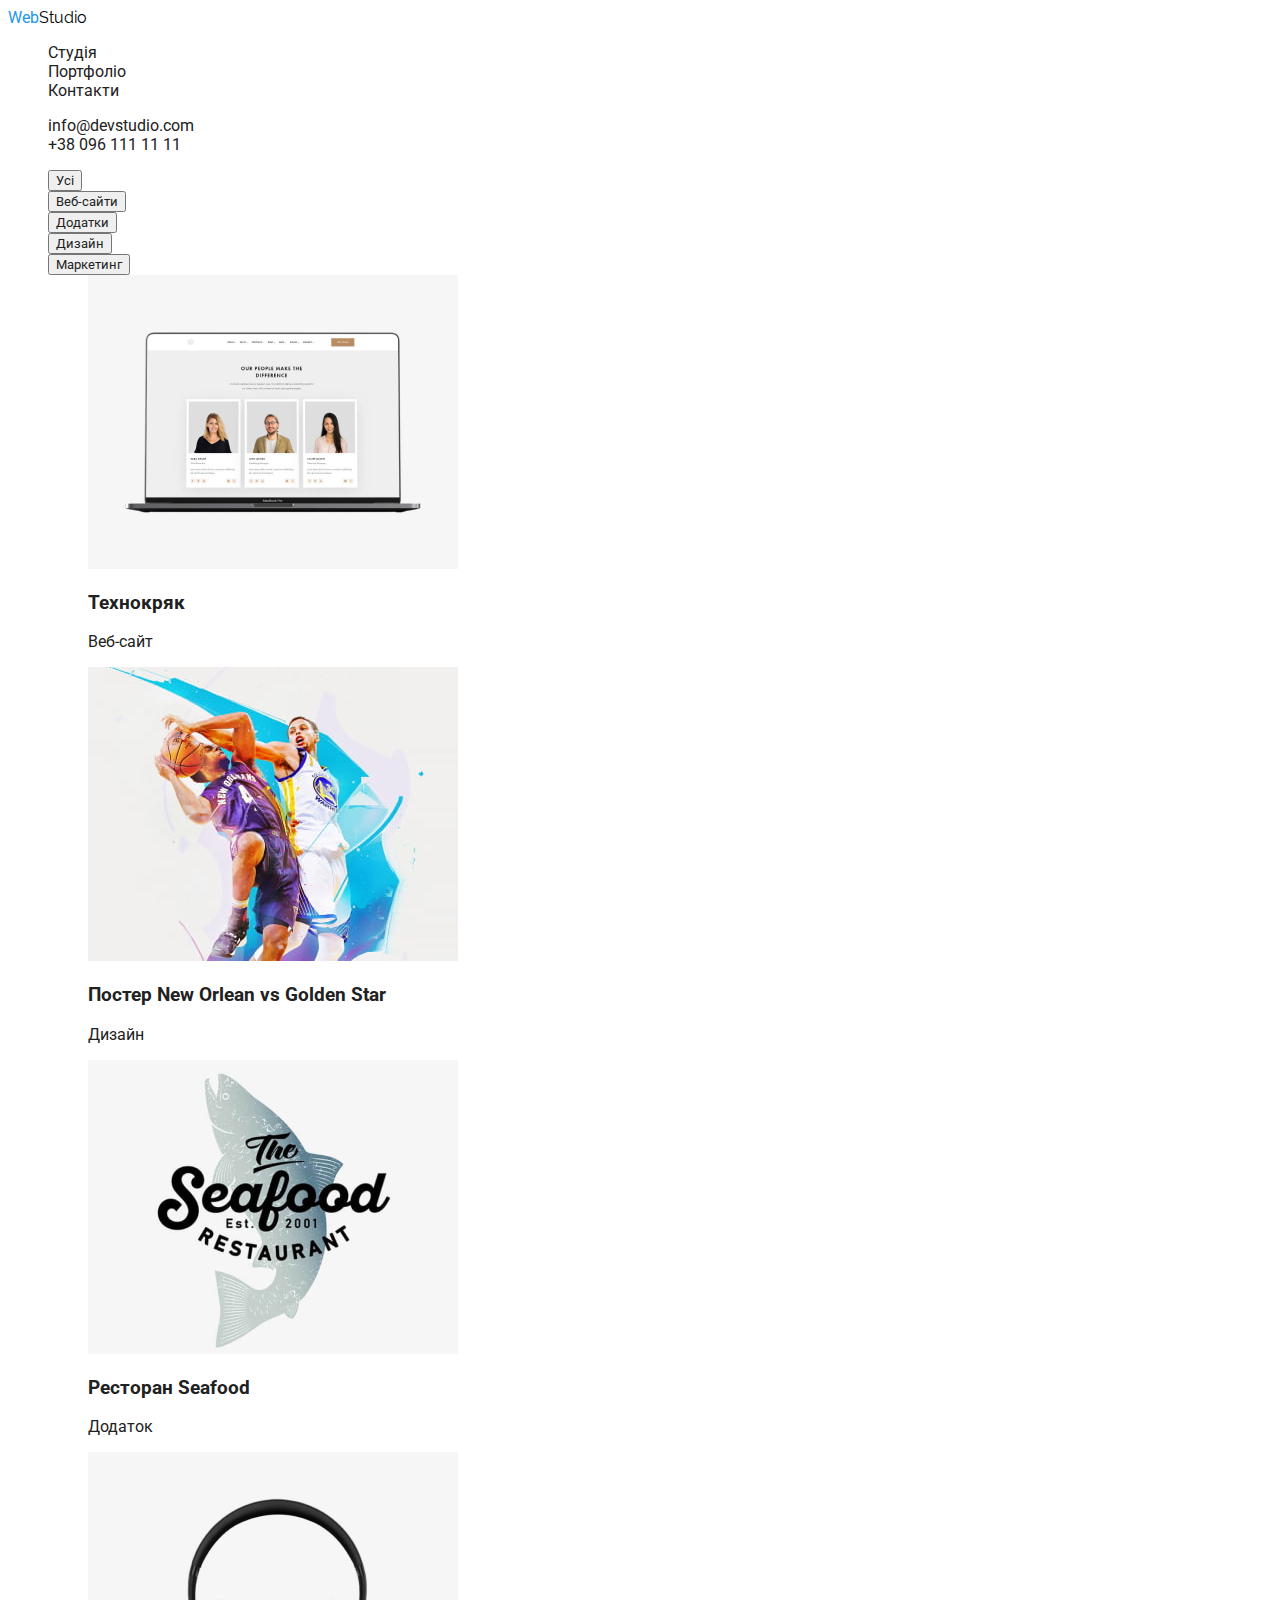
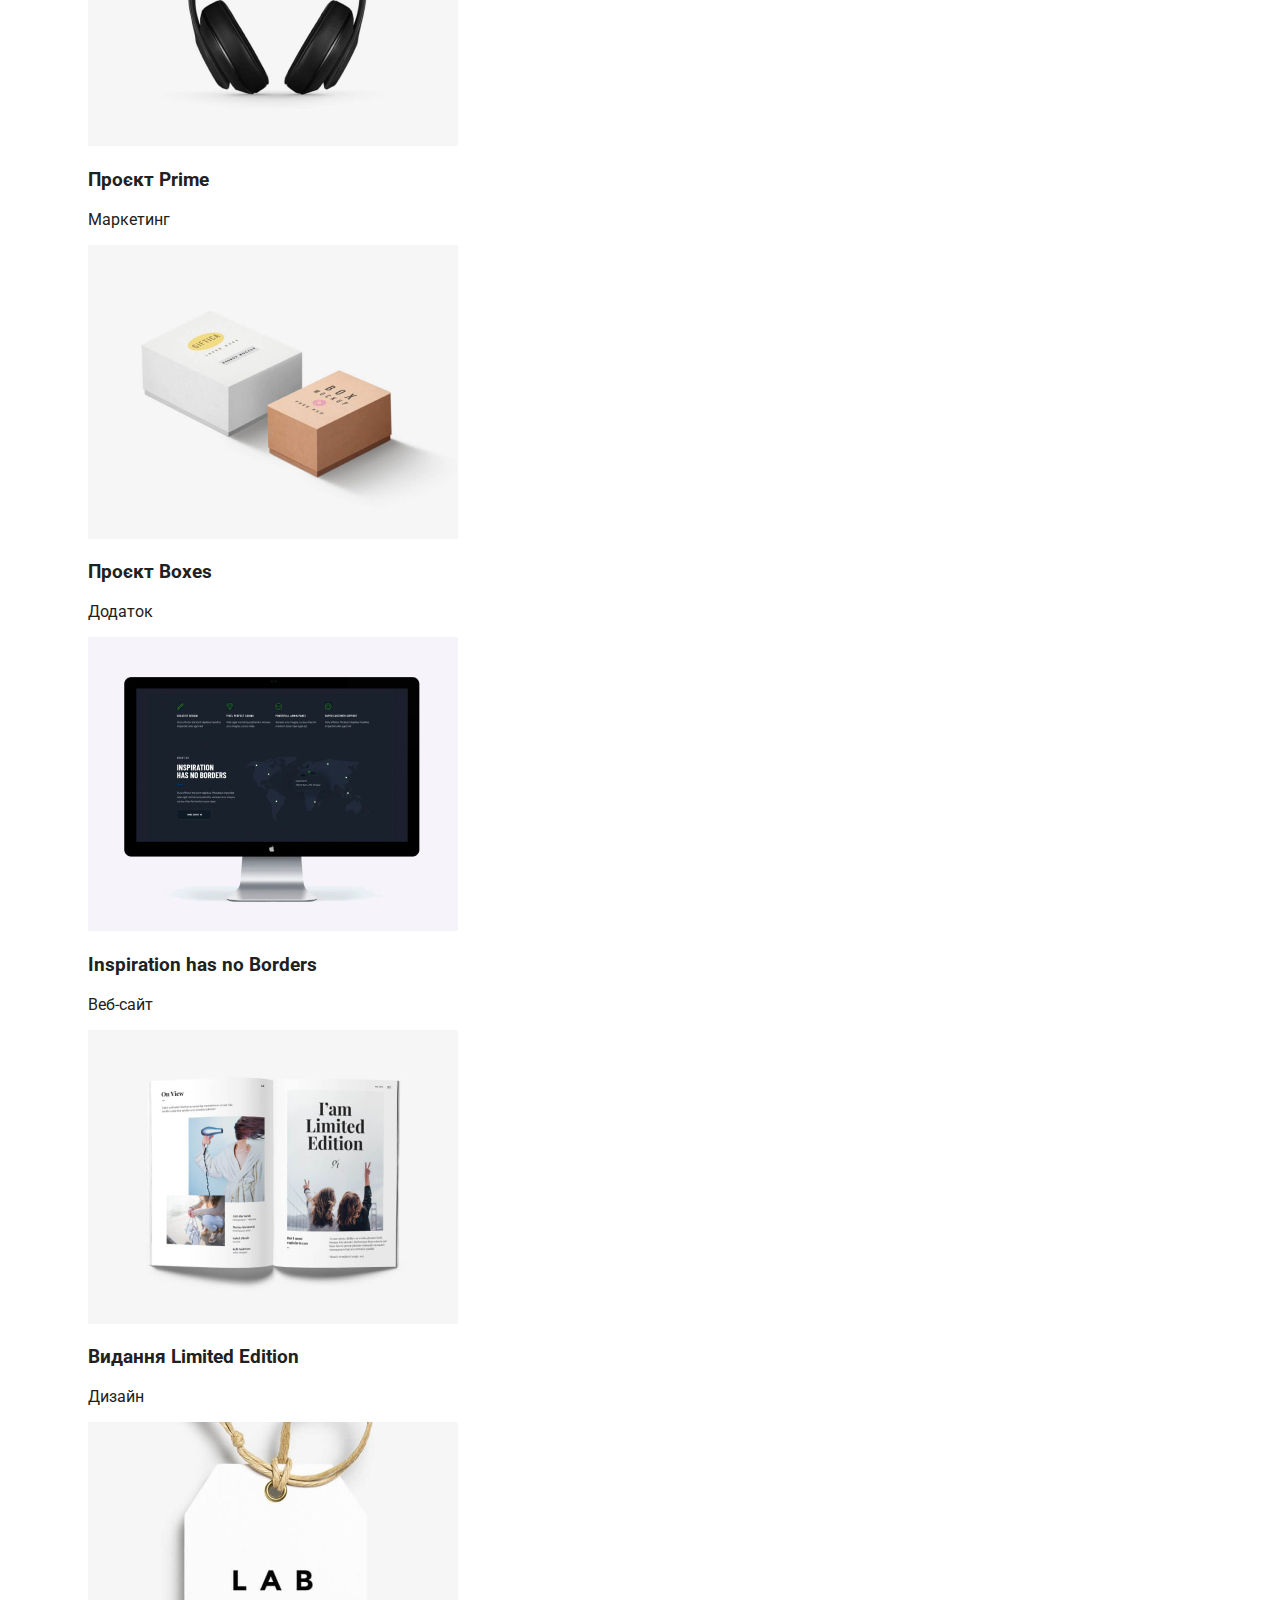
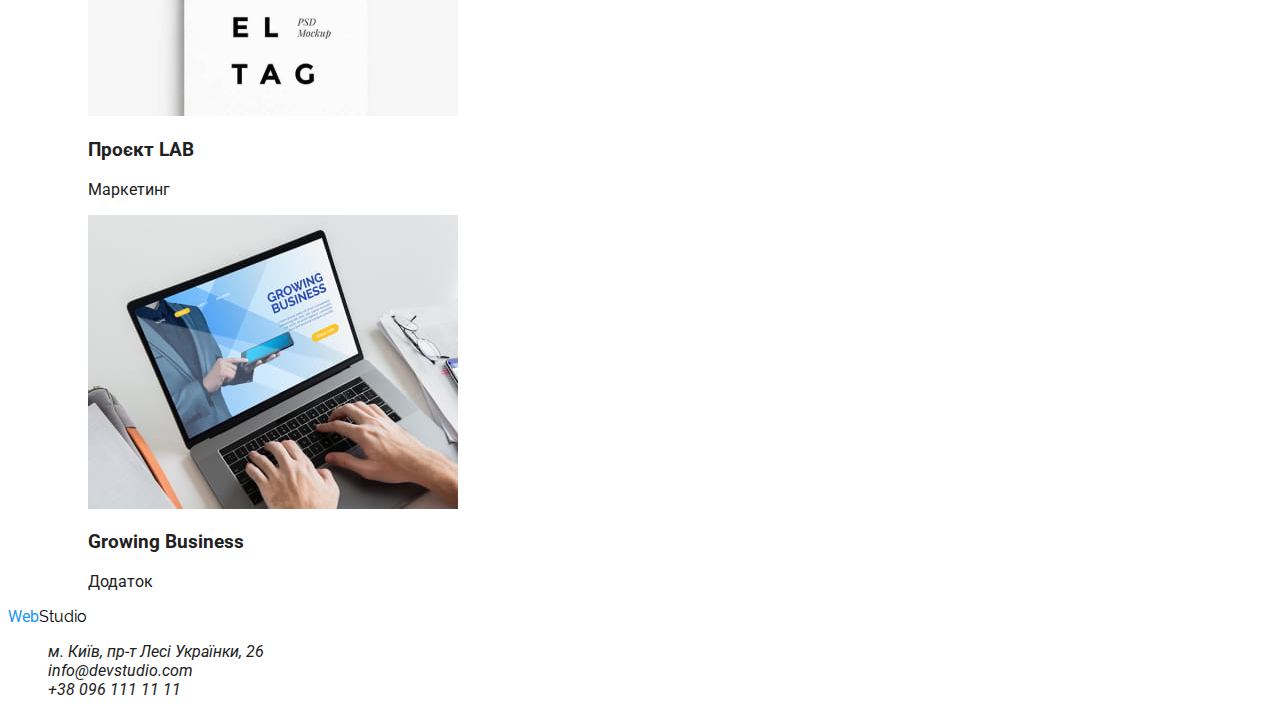
==== portfolio.html @ 6bdd5923 "created portfolio.html backbone" ====
<!DOCTYPE html>
<html lang="uk">
<head>
    <meta charset="UTF-8">
    <meta http-equiv="X-UA-Compatible" content="IE=edge">
    <meta name="viewport" content="width=device-width, initial-scale=1.0">
    <link rel="preconnect" href="https://fonts.googleapis.com">
    <link rel="preconnect" href="https://fonts.gstatic.com" crossorigin>
    <link href="https://fonts.googleapis.com/css2?family=Raleway:wght@700&family=Roboto:wght@400;500;700;900&display=swap" rel="stylesheet">
    <link rel="stylesheet" href="css/styles.css">
    <title>Портфоліо</title>
</head>
<body>
    <header>
      <a class="logo" href="#"><span>Web</span>Studio</a>
      <nav>
        <ul>
          <li>
            <a href="index.html">Студія</a>
          </li>
          <li>
            <a href="portfolio.html">Портфоліо</a>
          </li>
          <li>
            <a href="#">Контакти</a>
          </li>
        </ul>
      </nav>
      <ul>
        <li>
          <a href="mailto:info@devstudio.com">info@devstudio.com</a>
        </li>
        <li>
          <a href="tel:+380961111111">+38 096 111 11 11</a>
        </li>
      </ul>
    </header>

    <main>
      <section>
        <ul>
            <li>
                <button class="btn" type="button">Усі</button>
            </li>
            <li>
                <button class="btn" type="button">Веб-сайти</button>
            </li>
            <li>
                <button class="btn" type="button">Додатки</button>
            </li>
            <li>
                <button class="btn" type="button">Дизайн</button>
            </li>
            <li>
                <button class="btn" type="button">Маркетинг</button>
            </li>

            <ul>
                <li>
                    <a href="#">
                        <img
                        src="images/project_1.jpg"
                        alt="Веб-сайт Технокряк"
                        width="370"/>
                        <h3>Технокряк</h3>
                        <p>Веб-сайт</p>
                    </a>
                </li>
                <li>
                    <a href="#">
                        <img
                        src="images/project_2.jpg"
                        alt="Дизайн постеру New Orlean vs Golden Star"
                        width="370"/>
                        <h3>Постер New Orlean vs Golden Star</h3>
                        <p>Дизайн</p>
                    </a>
                </li>
                <li>
                    <a href="#">
                        <img
                        src="images/project_3.jpg"
                        alt="Додаток ресторану Seafood, додаток"
                        width="370"/>
                        <h3>Ресторан Seafood</h3>
                        <p>Додаток</p>
                    </a>
                </li>
                <li>
                    <a href="#">
                        <img
                        src="images/project_4.jpg"
                        alt="Маркетинг проєкту Prime,"
                        width="370"/>
                        <h3>Проєкт Prime</h3>
                        <p>Маркетинг</p>
                    </a>
                </li>
                <li>
                    <a href="#">
                        <img
                        src="images/project_5.jpg"
                        alt="Додаток проекту Boxes"
                        width="370"/>
                        <h3>Проєкт Boxes</h3>
                        <p>Додаток</p>
                    </a>
                </li>
                <li>
                    <a href="#">
                        <img
                        src="images/project_6.jpg"
                        alt="Веб-сайт Inspiration has no Borders"
                        width="370"/>
                        <h3>Inspiration has no Borders</h3>
                        <p>Веб-сайт</p>
                    </a>
                </li>
                <li>
                    <a href="#">
                        <img
                        src="images/project_7.jpg"
                        alt="Дизайн видання Limited Edition"
                        width="370"/>
                        <h3>Видання Limited Edition</h3>
                        <p>Дизайн</p>
                    </a>
                </li>
                <li>
                    <a href="#">
                        <img
                        src="images/project_8.jpg"
                        alt="Маркетинг проeкту LAB"
                        width="370"/>
                        <h3>Проєкт LAB</h3>
                        <p>Маркетинг</p>
                    </a>
                </li>
                <li>
                    <a href="#">
                        <img
                        src="images/project_9.jpg"
                        alt="Додаток Growing Business"
                        width="370"/>
                        <h3>Growing Business</h3>
                        <p>Додаток</p>
                    </a>
                </li>
                
            </ul>
        </ul>

      </section>
    </main>

    <footer>
      <a class="logo" href="#"><span>Web</span>Studio</a>
      <address>
        <ul>
          <li>
            <a href="https://goo.gl/maps/UEkXnd6F4rF67Cct9" target="_blank" rel="noopener noreferrer">м. Київ, пр-т Лесі Українки, 26</a>
          </li>
          <li>
            <a href="mailto:info@devstudio.com">info@devstudio.com</a>
          </li>
          <li>
            <a href="tel:+380961111111">+38 096 111 11 11</a>
          </li>
        </ul>
      </address>
    </footer>
  </body>
</html>
---- css/styles.css ----
* {
    font-family: 'Roboto', sans-serif;
    color: #212121;
}

li {
    list-style-type: none;
}

a {
    text-decoration: none;
}

.logo {
    font-family: 'Raleway', sans-serif;
    color: #000;
}

.logo span {
    color: #2196F3;
}
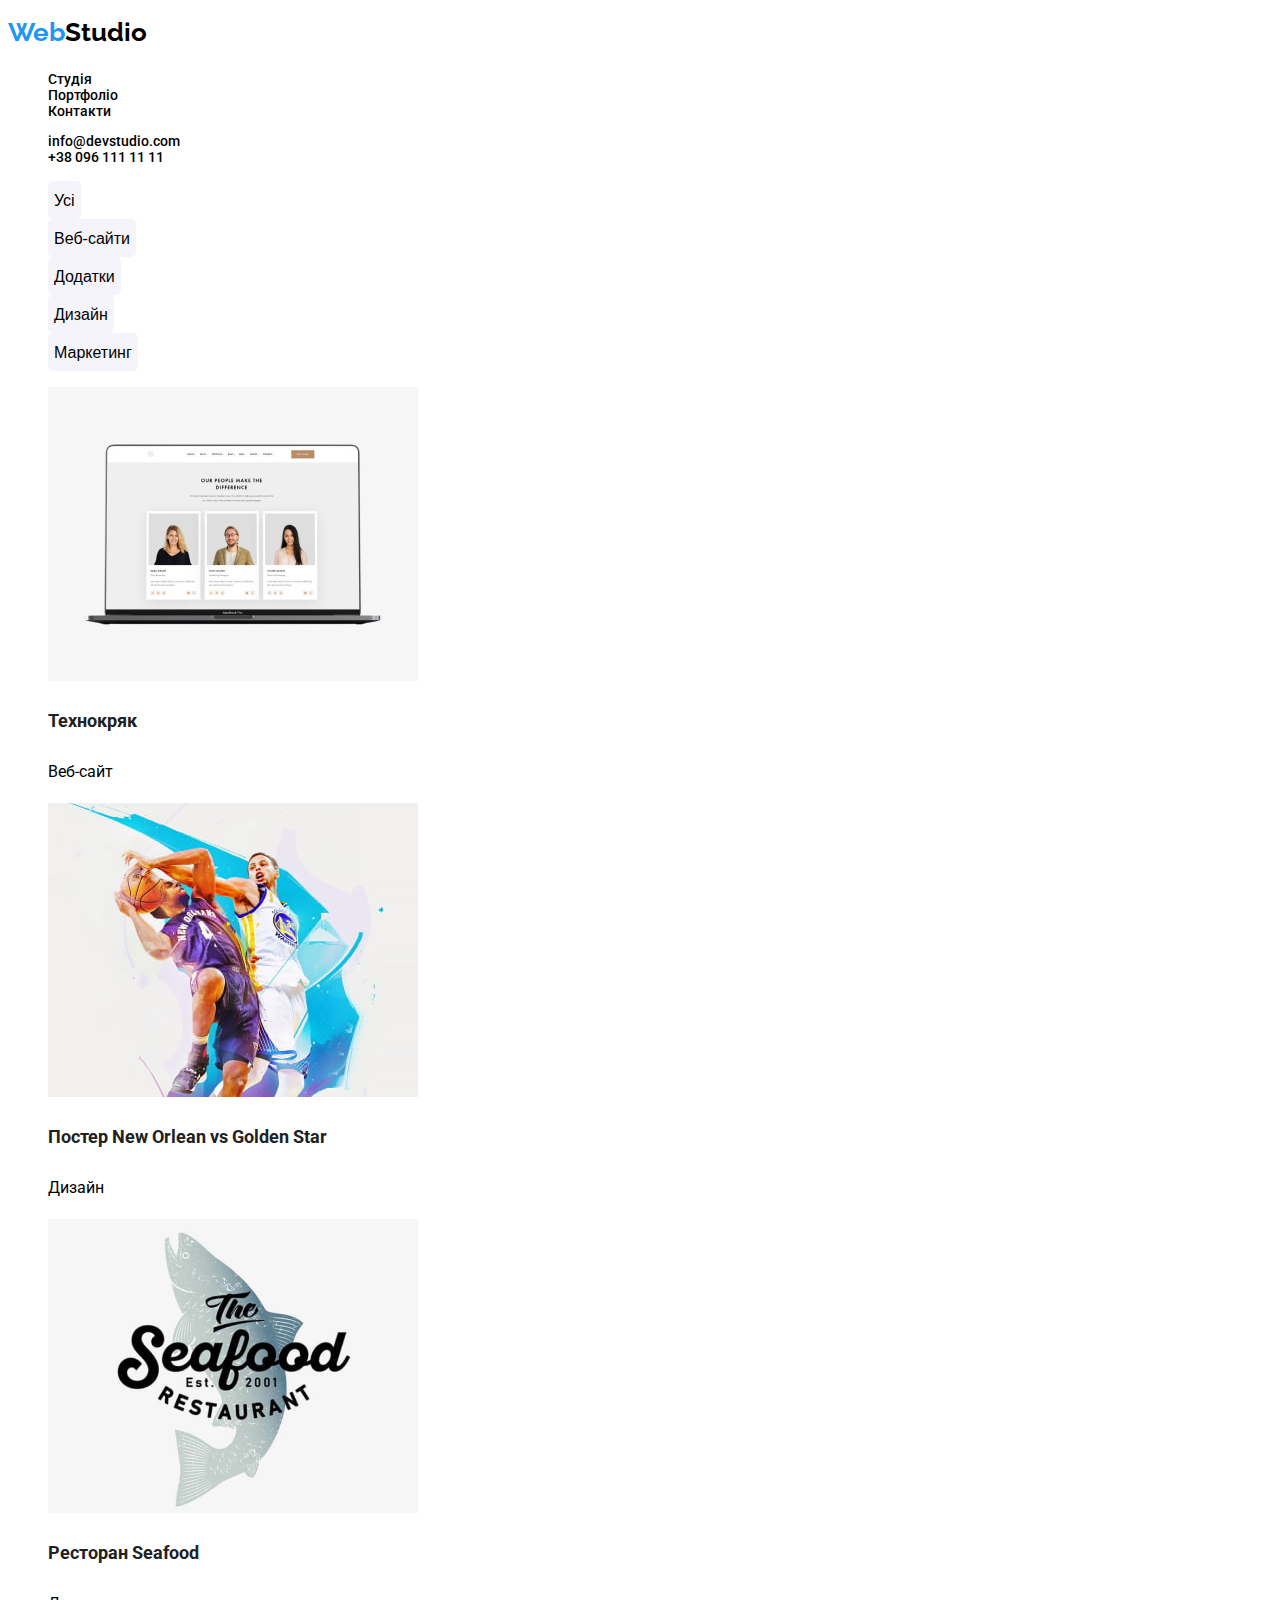
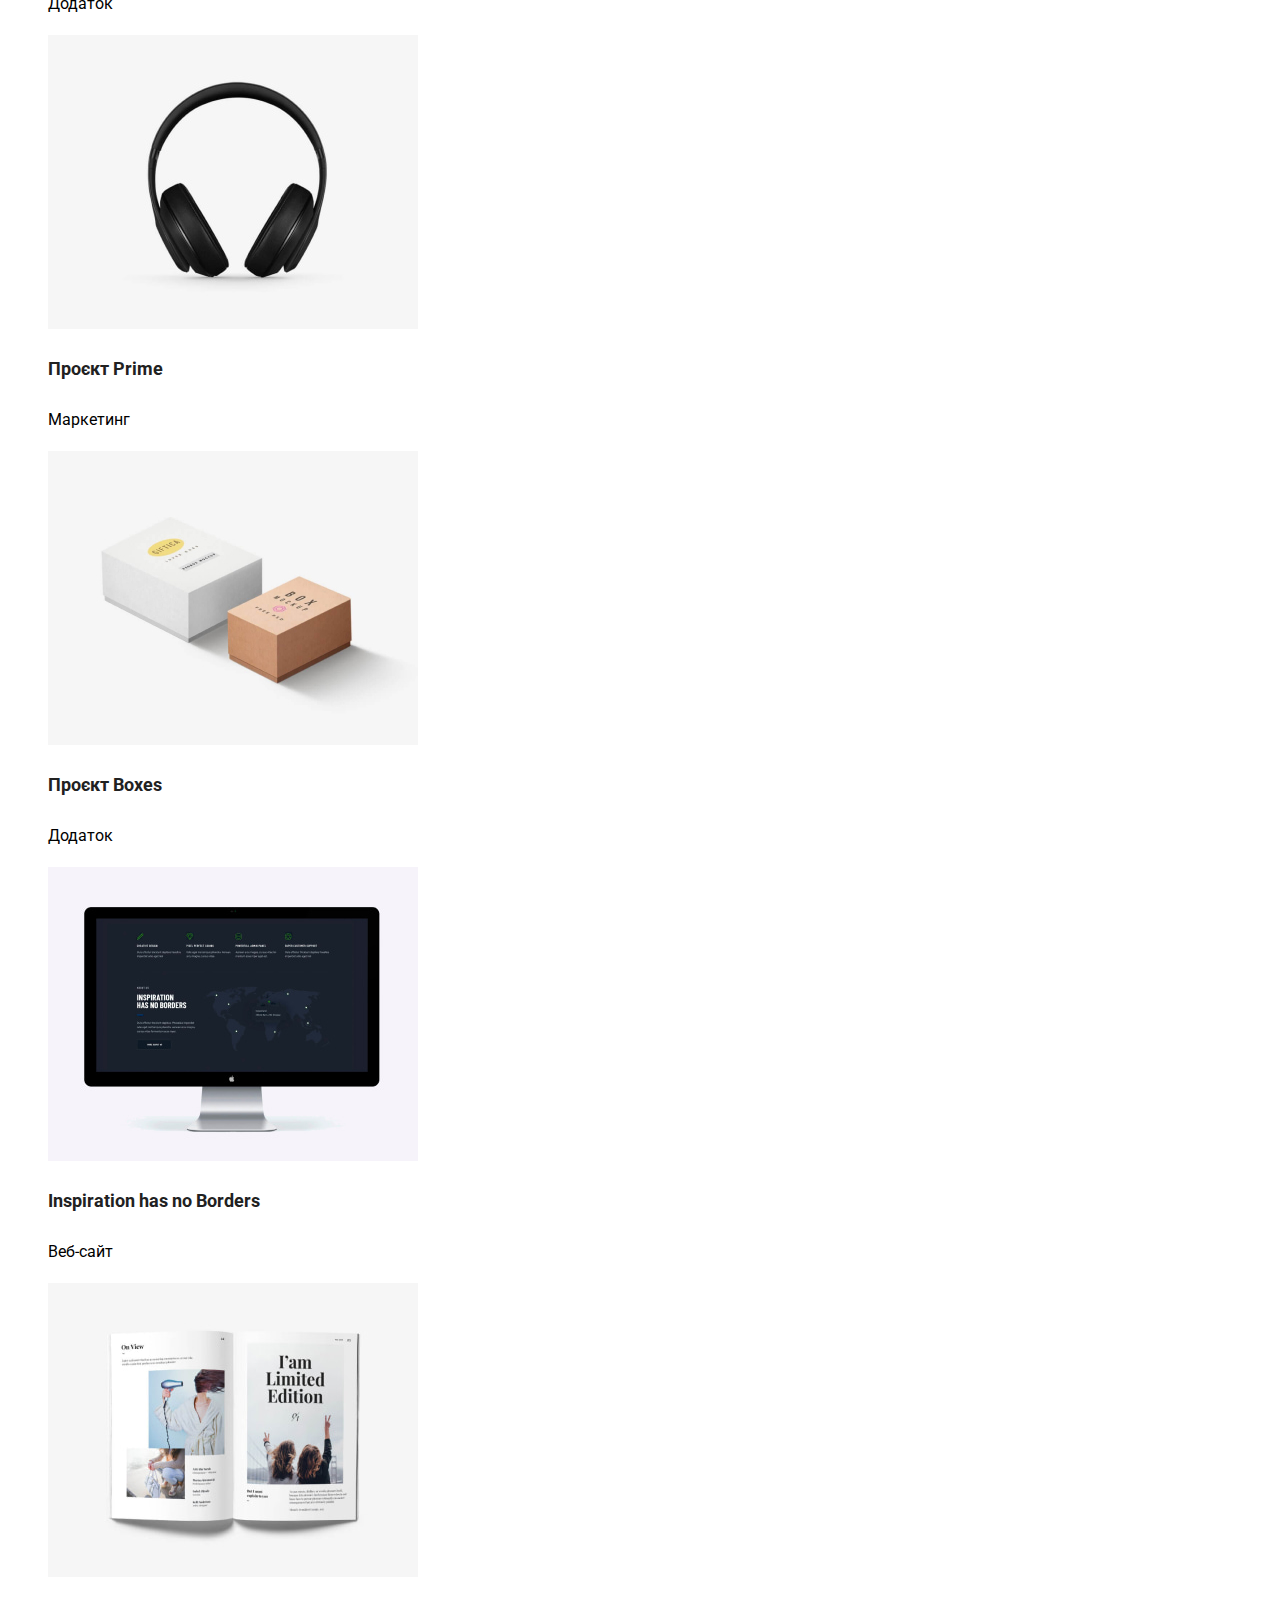
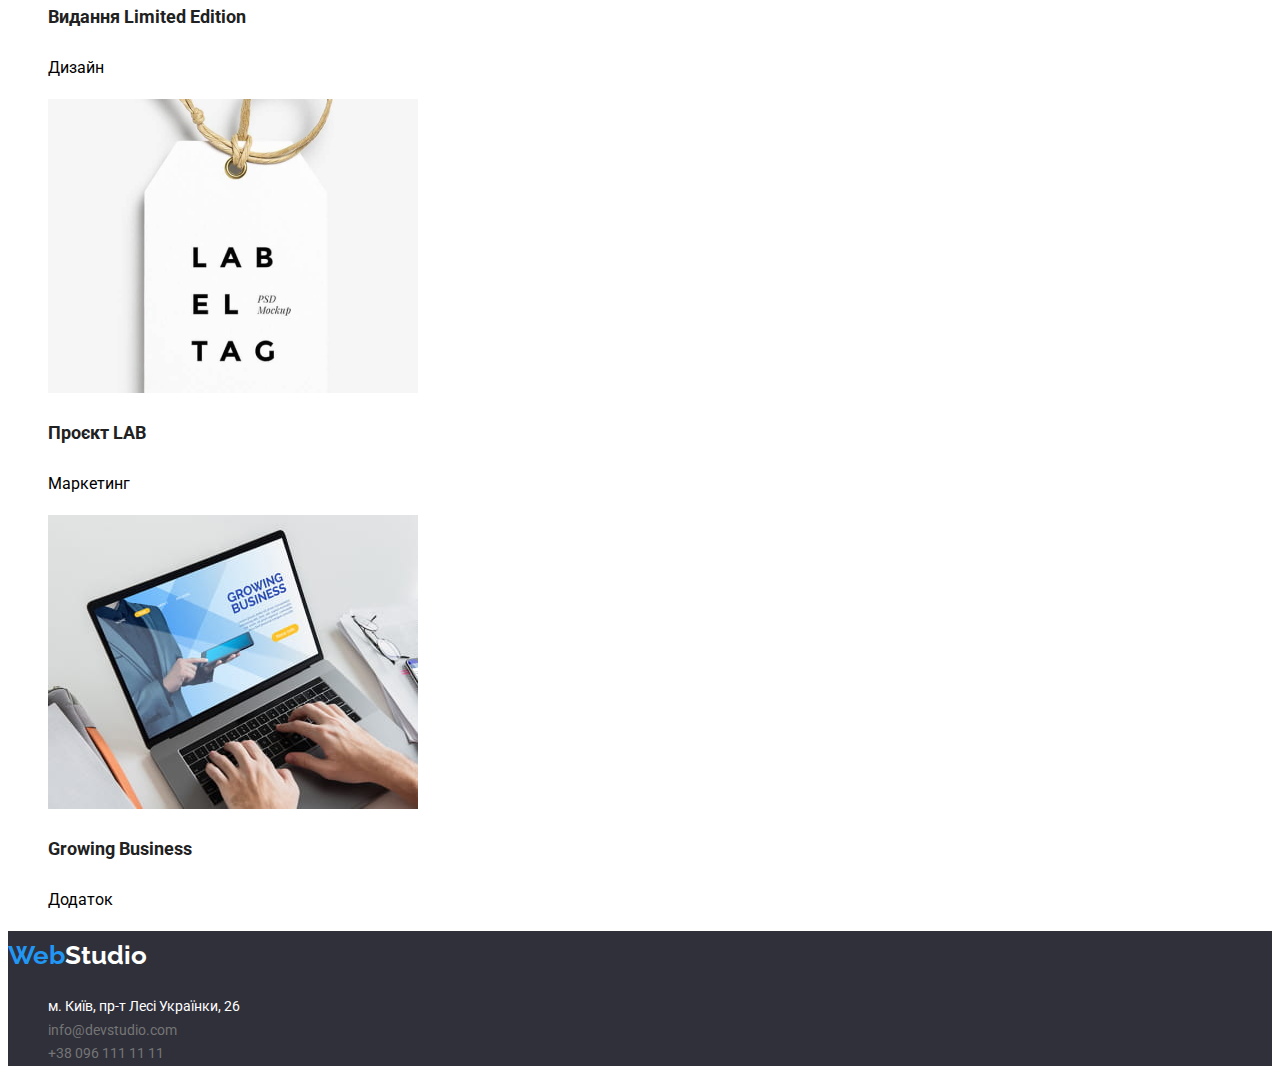
==== commit 6144293f: "css variables added" ====
--- a/portfolio.html
+++ b/portfolio.html
@@ -11,7 +11,7 @@
     <title>Портфоліо</title>
 </head>
 <body>
-    <header>
+    <header class="header">
       <a class="logo" href="#"><span>Web</span>Studio</a>
       <nav>
         <ul>
@@ -26,7 +26,7 @@
           </li>
         </ul>
       </nav>
-      <ul>
+      <ul class="contacts">
         <li>
           <a href="mailto:info@devstudio.com">info@devstudio.com</a>
         </li>
@@ -37,7 +37,8 @@
     </header>
 
     <main>
-      <section>
+      <section class="portfolio">
+        <h2 hidden>Наші проекти</h2>
         <ul>
             <li>
                 <button class="btn" type="button">Усі</button>
@@ -54,109 +55,106 @@
             <li>
                 <button class="btn" type="button">Маркетинг</button>
             </li>
-
-            <ul>
-                <li>
-                    <a href="#">
-                        <img
-                        src="images/project_1.jpg"
-                        alt="Веб-сайт Технокряк"
-                        width="370"/>
-                        <h3>Технокряк</h3>
-                        <p>Веб-сайт</p>
-                    </a>
-                </li>
-                <li>
-                    <a href="#">
-                        <img
-                        src="images/project_2.jpg"
-                        alt="Дизайн постеру New Orlean vs Golden Star"
-                        width="370"/>
-                        <h3>Постер New Orlean vs Golden Star</h3>
-                        <p>Дизайн</p>
-                    </a>
-                </li>
-                <li>
-                    <a href="#">
-                        <img
-                        src="images/project_3.jpg"
-                        alt="Додаток ресторану Seafood, додаток"
-                        width="370"/>
-                        <h3>Ресторан Seafood</h3>
-                        <p>Додаток</p>
-                    </a>
-                </li>
-                <li>
-                    <a href="#">
-                        <img
-                        src="images/project_4.jpg"
-                        alt="Маркетинг проєкту Prime,"
-                        width="370"/>
-                        <h3>Проєкт Prime</h3>
-                        <p>Маркетинг</p>
-                    </a>
-                </li>
-                <li>
-                    <a href="#">
-                        <img
-                        src="images/project_5.jpg"
-                        alt="Додаток проекту Boxes"
-                        width="370"/>
-                        <h3>Проєкт Boxes</h3>
-                        <p>Додаток</p>
-                    </a>
-                </li>
-                <li>
-                    <a href="#">
-                        <img
-                        src="images/project_6.jpg"
-                        alt="Веб-сайт Inspiration has no Borders"
-                        width="370"/>
-                        <h3>Inspiration has no Borders</h3>
-                        <p>Веб-сайт</p>
-                    </a>
-                </li>
-                <li>
-                    <a href="#">
-                        <img
-                        src="images/project_7.jpg"
-                        alt="Дизайн видання Limited Edition"
-                        width="370"/>
-                        <h3>Видання Limited Edition</h3>
-                        <p>Дизайн</p>
-                    </a>
-                </li>
-                <li>
-                    <a href="#">
-                        <img
-                        src="images/project_8.jpg"
-                        alt="Маркетинг проeкту LAB"
-                        width="370"/>
-                        <h3>Проєкт LAB</h3>
-                        <p>Маркетинг</p>
-                    </a>
-                </li>
-                <li>
-                    <a href="#">
-                        <img
-                        src="images/project_9.jpg"
-                        alt="Додаток Growing Business"
-                        width="370"/>
-                        <h3>Growing Business</h3>
-                        <p>Додаток</p>
-                    </a>
-                </li>
-                
-            </ul>
         </ul>
-
+        <ul>
+          <li>
+              <a href="#">
+                  <img
+                  src="images/project_1.jpg"
+                  alt="Веб-сайт Технокряк"
+                  width="370"/>
+                  <h3>Технокряк</h3>
+                  <p>Веб-сайт</p>
+              </a>
+          </li>
+          <li>
+              <a href="#">
+                  <img
+                  src="images/project_2.jpg"
+                  alt="Дизайн постеру New Orlean vs Golden Star"
+                  width="370"/>
+                  <h3>Постер New Orlean vs Golden Star</h3>
+                  <p>Дизайн</p>
+              </a>
+          </li>
+          <li>
+              <a href="#">
+                  <img
+                  src="images/project_3.jpg"
+                  alt="Додаток ресторану Seafood, додаток"
+                  width="370"/>
+                  <h3>Ресторан Seafood</h3>
+                  <p>Додаток</p>
+              </a>
+          </li>
+          <li>
+              <a href="#">
+                  <img
+                  src="images/project_4.jpg"
+                  alt="Маркетинг проєкту Prime,"
+                  width="370"/>
+                  <h3>Проєкт Prime</h3>
+                  <p>Маркетинг</p>
+              </a>
+          </li>
+          <li>
+              <a href="#">
+                  <img
+                  src="images/project_5.jpg"
+                  alt="Додаток проекту Boxes"
+                  width="370"/>
+                  <h3>Проєкт Boxes</h3>
+                  <p>Додаток</p>
+              </a>
+          </li>
+          <li>
+              <a href="#">
+                  <img
+                  src="images/project_6.jpg"
+                  alt="Веб-сайт Inspiration has no Borders"
+                  width="370"/>
+                  <h3>Inspiration has no Borders</h3>
+                  <p>Веб-сайт</p>
+              </a>
+          </li>
+          <li>
+              <a href="#">
+                  <img
+                  src="images/project_7.jpg"
+                  alt="Дизайн видання Limited Edition"
+                  width="370"/>
+                  <h3>Видання Limited Edition</h3>
+                  <p>Дизайн</p>
+              </a>
+          </li>
+          <li>
+              <a href="#">
+                  <img
+                  src="images/project_8.jpg"
+                  alt="Маркетинг проeкту LAB"
+                  width="370"/>
+                  <h3>Проєкт LAB</h3>
+                  <p>Маркетинг</p>
+              </a>
+          </li>
+          <li>
+              <a href="#">
+                  <img
+                  src="images/project_9.jpg"
+                  alt="Додаток Growing Business"
+                  width="370"/>
+                  <h3>Growing Business</h3>
+                  <p>Додаток</p>
+              </a>
+          </li>
+        </ul>
       </section>
     </main>
 
-    <footer>
+    <footer class="footer">
       <a class="logo" href="#"><span>Web</span>Studio</a>
       <address>
-        <ul>
+        <ul class="contacts">
           <li>
             <a href="https://goo.gl/maps/UEkXnd6F4rF67Cct9" target="_blank" rel="noopener noreferrer">м. Київ, пр-т Лесі Українки, 26</a>
           </li>
--- a/css/styles.css
+++ b/css/styles.css
@@ -1,6 +1,10 @@
-* {
+:root {
+    --dark-color:#212121; 
+}
+
+body {
     font-family: 'Roboto', sans-serif;
-    color: #212121;
+    color: ver(--dark-color);
 }
 
 li {
@@ -9,10 +13,37 @@
 
 a {
     text-decoration: none;
+    color: inherit;
+}
+
+h1,h2,h3 {
+    color: #212121;
+}
+
+section h2 {
+    font-size: 36px;
+    line-height: 1.17;
+}
+
+.btn {
+    cursor: pointer;
+    border: none;
+    border-radius: 5px;
+    font-size: 16px;
+}
+
+/*---------- HEADER ----------*/
+
+.header {
+    font-size: 14px;
+    font-weight: 500;
 }
 
 .logo {
     font-family: 'Raleway', sans-serif;
+    font-size: 26px;
+    font-weight: 700;
+    line-height: 1.9;
     color: #000;
 }
 
@@ -20,3 +51,106 @@
     color: #2196F3;
 }
 
+/* header a:not(.logo):hover,
+header a:not(.logo):focus {
+    color: #2196F3;
+} */
+
+nav a:hover,
+nav a:focus,
+.contacts a:hover,
+.contacts a:focus  {
+    color: #2196F3;
+} 
+
+/*--------- SOLUTIONS --------*/
+.solutions {
+    background-color: #2F303A;
+    text-align: center;
+}
+
+.solutions h1 {
+    font-size: 44px;
+    font-weight: 900;
+    line-height: 1.4;
+    color:#fff;
+    text-transform: uppercase;
+}
+
+.solutions .btn {
+    height: 50px;
+    font-weight: 700;
+    line-height: 1.9;
+    color: #fff;
+    background-color: #2196F3;
+}
+
+/*--------- FEATURES --------*/
+.features {
+    font-size: 14px;
+    font-weight: 700;
+}
+
+.features p {
+    font-weight: 400;
+    line-height: 1.7;
+}
+
+
+/*--------- TEAM --------*/
+.team {
+    background-color: #F5F4FA;
+}
+
+.team p {
+    line-height: 1.19;
+}
+
+
+/*--------- PORTFOLIO --------*/
+.portfolio .btn {
+    height: 38px;
+    font-weight: 500;
+    line-height: 1.6;
+    background-color: #F5F4FA;
+}
+
+.portfolio .btn:hover,
+.portfolio .btn:focus {
+    color: #fff;
+    background-color: #2196F3;
+}
+
+.portfolio h3 {
+    font-size: 18px;
+    font-weight: 700;
+    line-height: 2;
+}
+
+.portfolio p {
+    font-weight: 400;
+    line-height: 1.875;
+}
+
+/*--------- FOOTER --------*/
+.footer {
+    background-color: #2F303A;
+    font-size: 14px;
+}
+
+.footer .logo,
+.footer a[href*="https"] {
+    color: #fff;
+}
+
+.footer a {
+    font-style: normal;
+    color: #757575;
+}
+
+.footer address {
+    line-height: 1.7;
+}
+
+
+
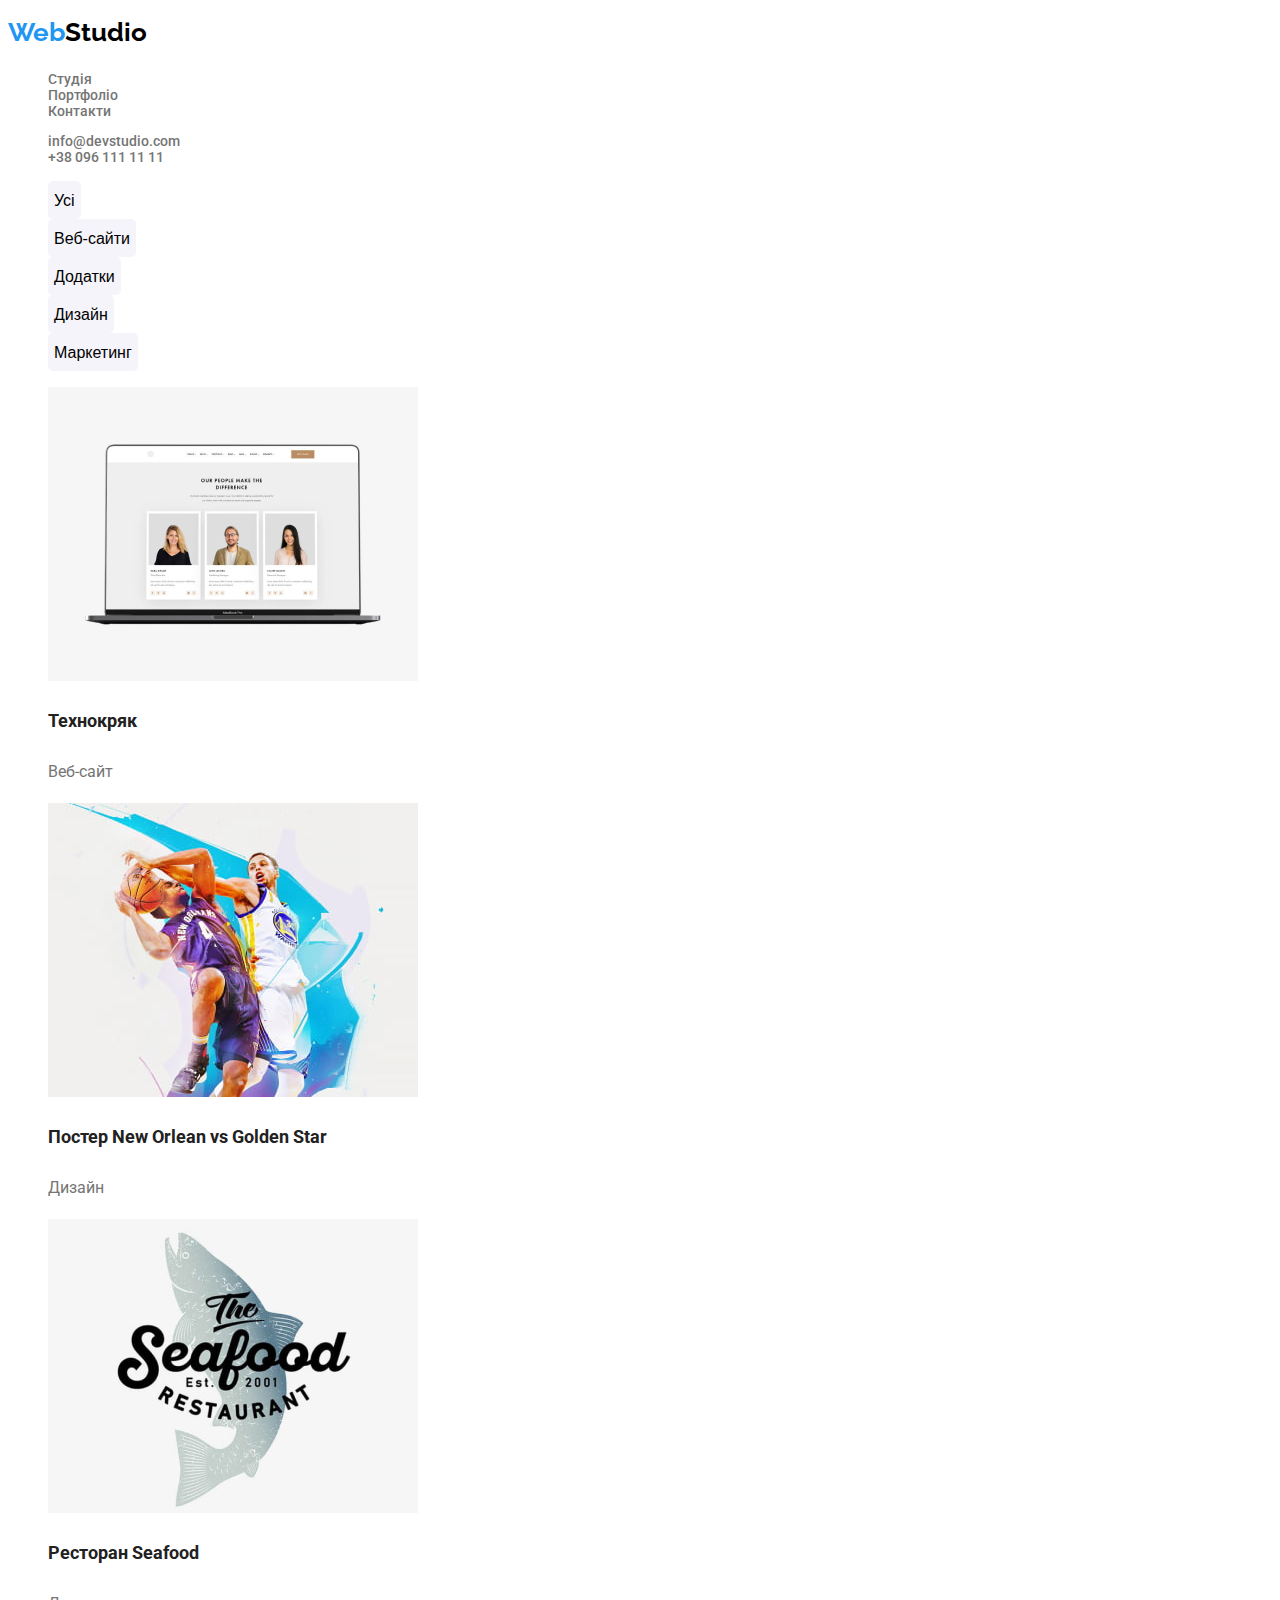
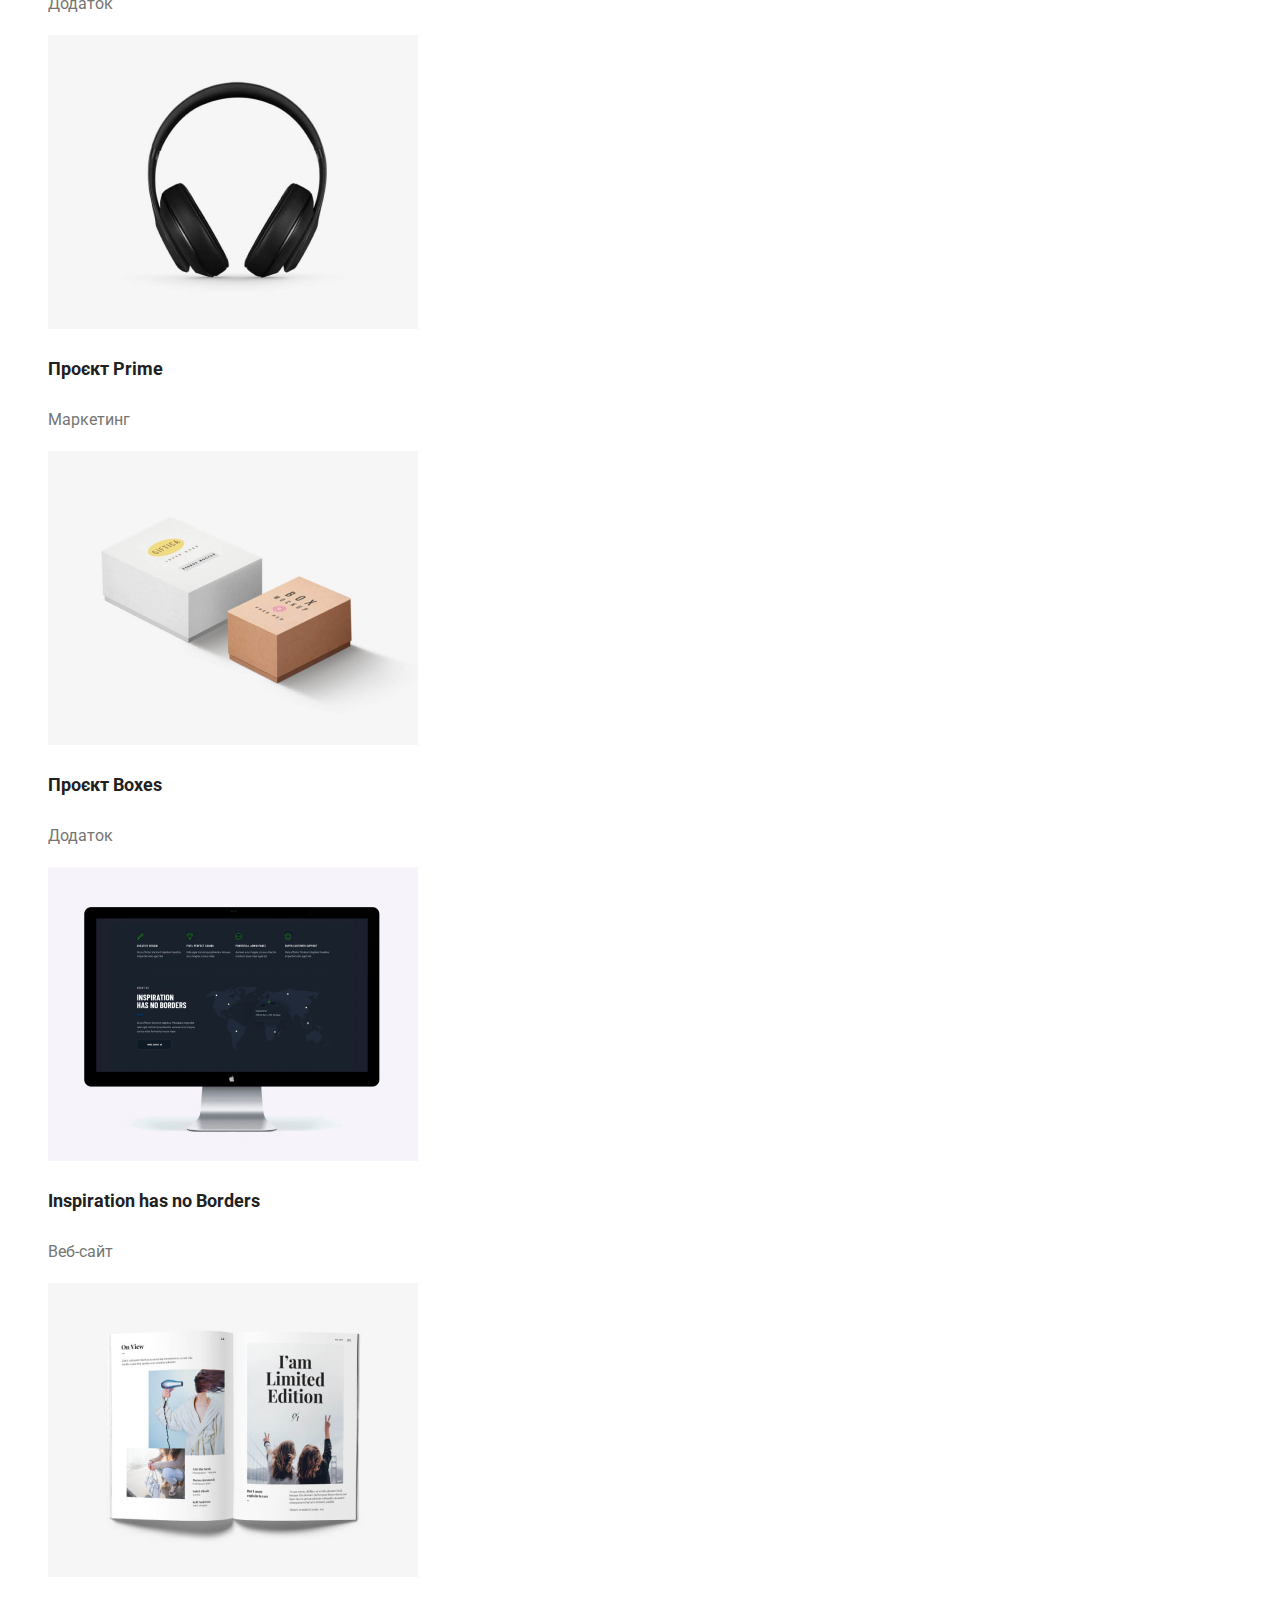
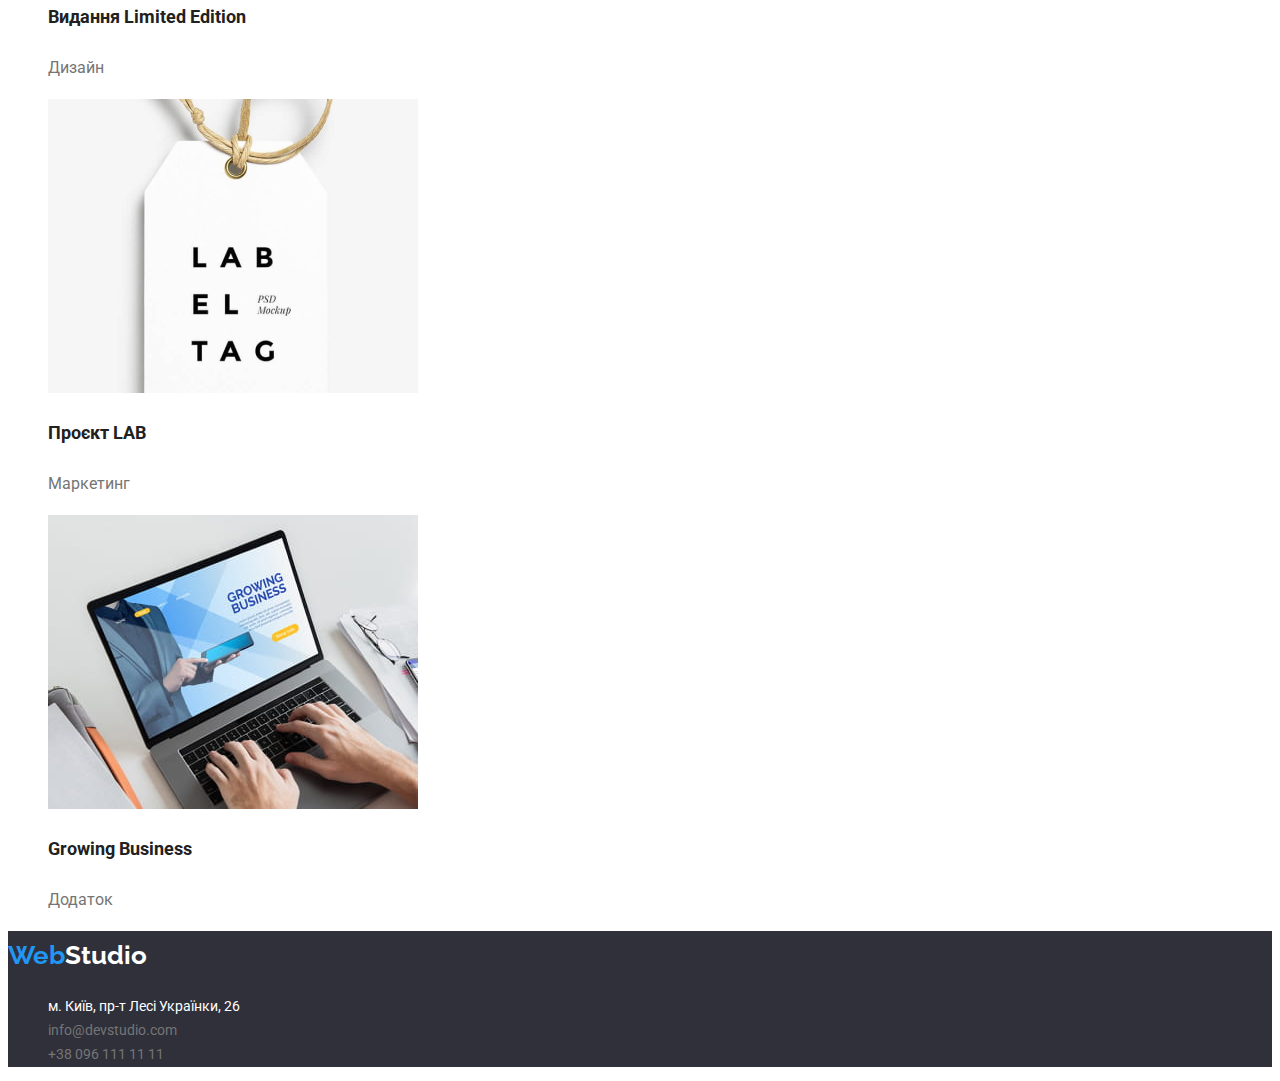
==== commit e60236d9: "final styles applied" ====
--- a/portfolio.html
+++ b/portfolio.html
@@ -12,7 +12,7 @@
 </head>
 <body>
     <header class="header">
-      <a class="logo" href="#"><span>Web</span>Studio</a>
+      <a class="logo" href="index.html"><span>Web</span>Studio</a>
       <nav>
         <ul>
           <li>
--- a/css/styles.css
+++ b/css/styles.css
@@ -1,10 +1,16 @@
 :root {
+    --black-color: #000;
     --dark-color:#212121; 
+    --grey-color:#757575;
+    --blue-color:#2196F3;
+    --white-color:#fff;
+    --dark-background:#2F303A; 
+    --light-background:#F5F4FA;
 }
 
 body {
     font-family: 'Roboto', sans-serif;
-    color: ver(--dark-color);
+    color: var(--grey-color);
 }
 
 li {
@@ -17,7 +23,7 @@
 }
 
 h1,h2,h3 {
-    color: #212121;
+    color: var(--dark-color);
 }
 
 section h2 {
@@ -44,36 +50,30 @@
     font-size: 26px;
     font-weight: 700;
     line-height: 1.9;
-    color: #000;
+    color: var(--black-color);
 }
 
 .logo span {
-    color: #2196F3;
+    color: var(--blue-color);
 }
-
-/* header a:not(.logo):hover,
-header a:not(.logo):focus {
-    color: #2196F3;
-} */
 
 nav a:hover,
 nav a:focus,
 .contacts a:hover,
 .contacts a:focus  {
-    color: #2196F3;
+    color: var(--blue-color);
 } 
 
 /*--------- SOLUTIONS --------*/
 .solutions {
-    background-color: #2F303A;
+    background-color: var(--dark-background);
     text-align: center;
 }
 
 .solutions h1 {
     font-size: 44px;
-    font-weight: 900;
     line-height: 1.4;
-    color:#fff;
+    color:var(--white-color);
     text-transform: uppercase;
 }
 
@@ -81,76 +81,69 @@
     height: 50px;
     font-weight: 700;
     line-height: 1.9;
-    color: #fff;
-    background-color: #2196F3;
+    color: var(--white-color);
+    background-color: var(--blue-color);
 }
 
 /*--------- FEATURES --------*/
 .features {
     font-size: 14px;
-    font-weight: 700;
+}
+
+.features h3{
+    line-height: 1.14;
 }
 
 .features p {
-    font-weight: 400;
     line-height: 1.7;
 }
 
-
 /*--------- TEAM --------*/
 .team {
-    background-color: #F5F4FA;
+    background-color: var(--light-background);
 }
 
 .team p {
     line-height: 1.19;
 }
 
-
 /*--------- PORTFOLIO --------*/
 .portfolio .btn {
     height: 38px;
     font-weight: 500;
     line-height: 1.6;
-    background-color: #F5F4FA;
+    background-color: var(--light-background);
 }
 
 .portfolio .btn:hover,
 .portfolio .btn:focus {
-    color: #fff;
-    background-color: #2196F3;
+    color: var(--white-color);
+    background-color: var(--blue-color);
 }
 
 .portfolio h3 {
     font-size: 18px;
-    font-weight: 700;
     line-height: 2;
 }
 
 .portfolio p {
-    font-weight: 400;
     line-height: 1.875;
 }
 
 /*--------- FOOTER --------*/
 .footer {
-    background-color: #2F303A;
+    background-color: var(--dark-background);
     font-size: 14px;
 }
 
 .footer .logo,
 .footer a[href*="https"] {
-    color: #fff;
-}
-
-.footer a {
-    font-style: normal;
-    color: #757575;
+    color: var(--white-color);
 }
 
 .footer address {
-    line-height: 1.7;
+    font-style: normal;
+    line-height: 1.71;
+    color: var(--grey-color);
 }
 
-
-
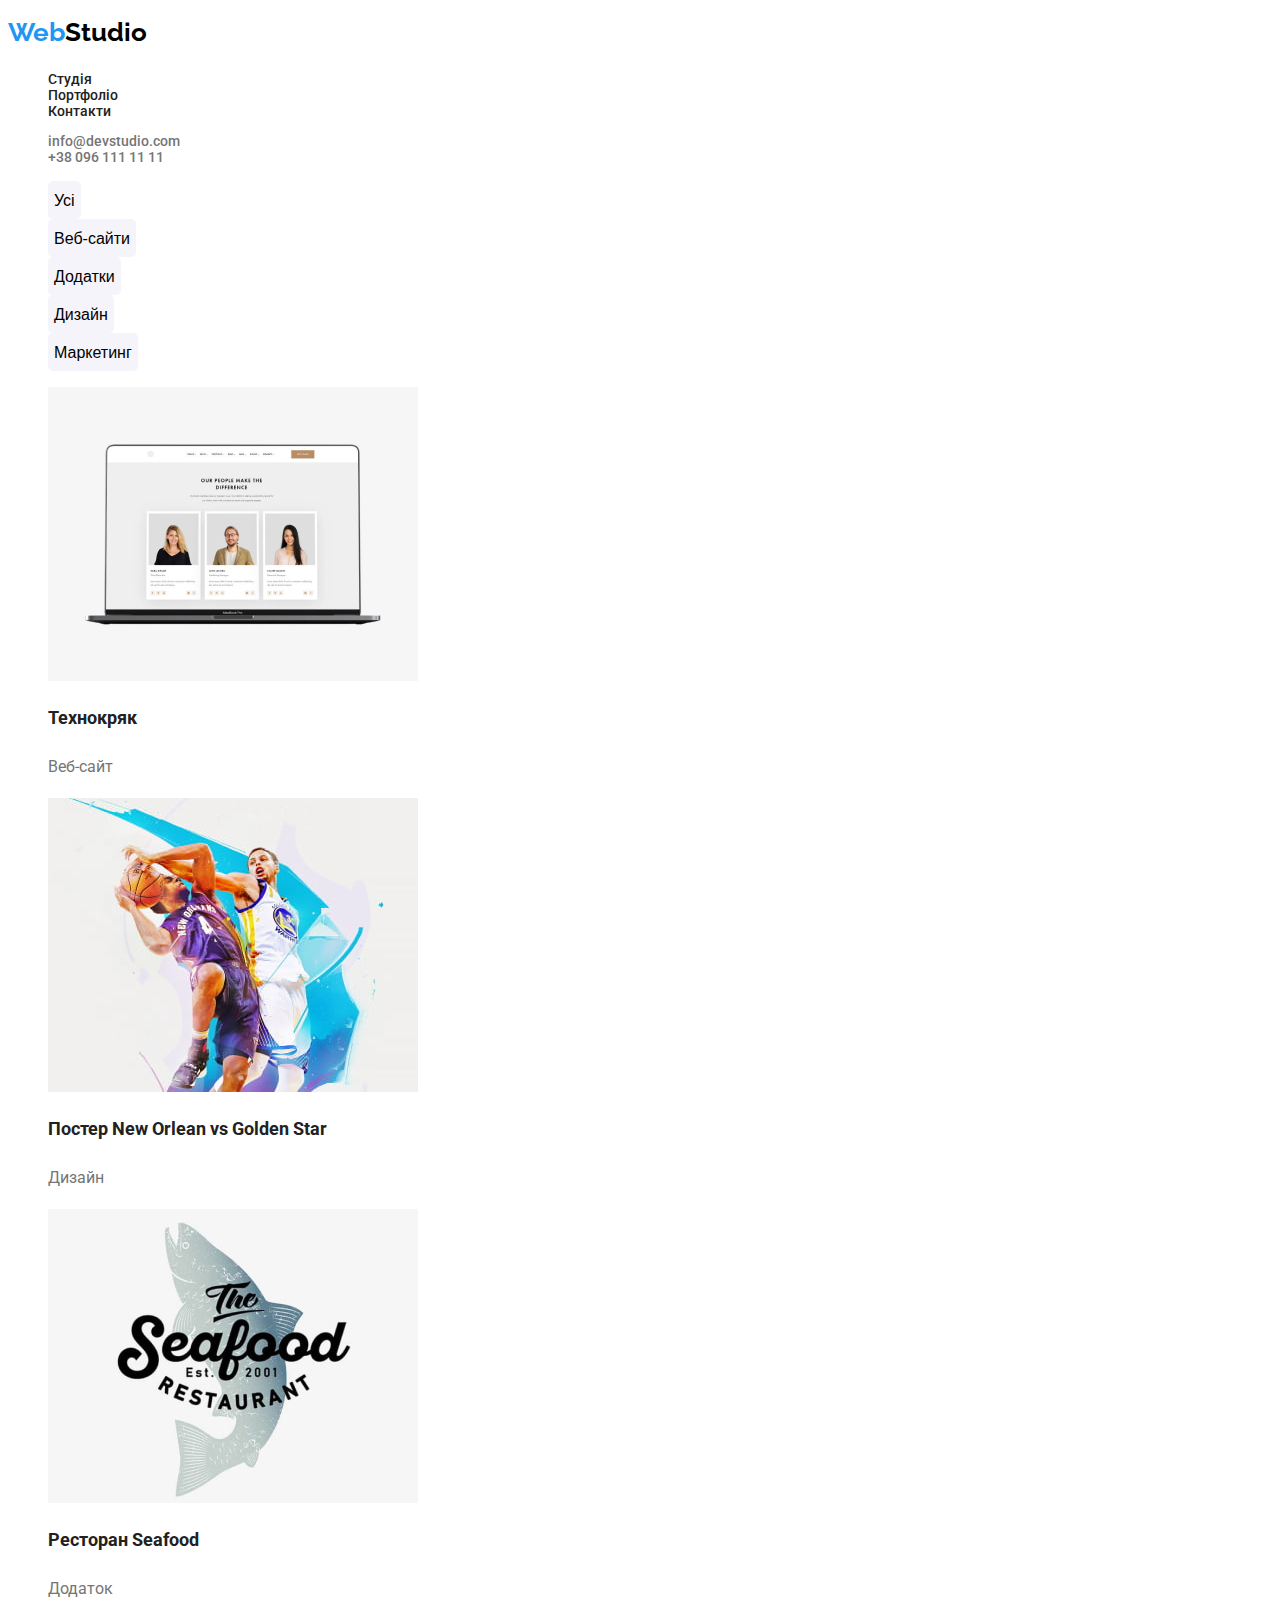
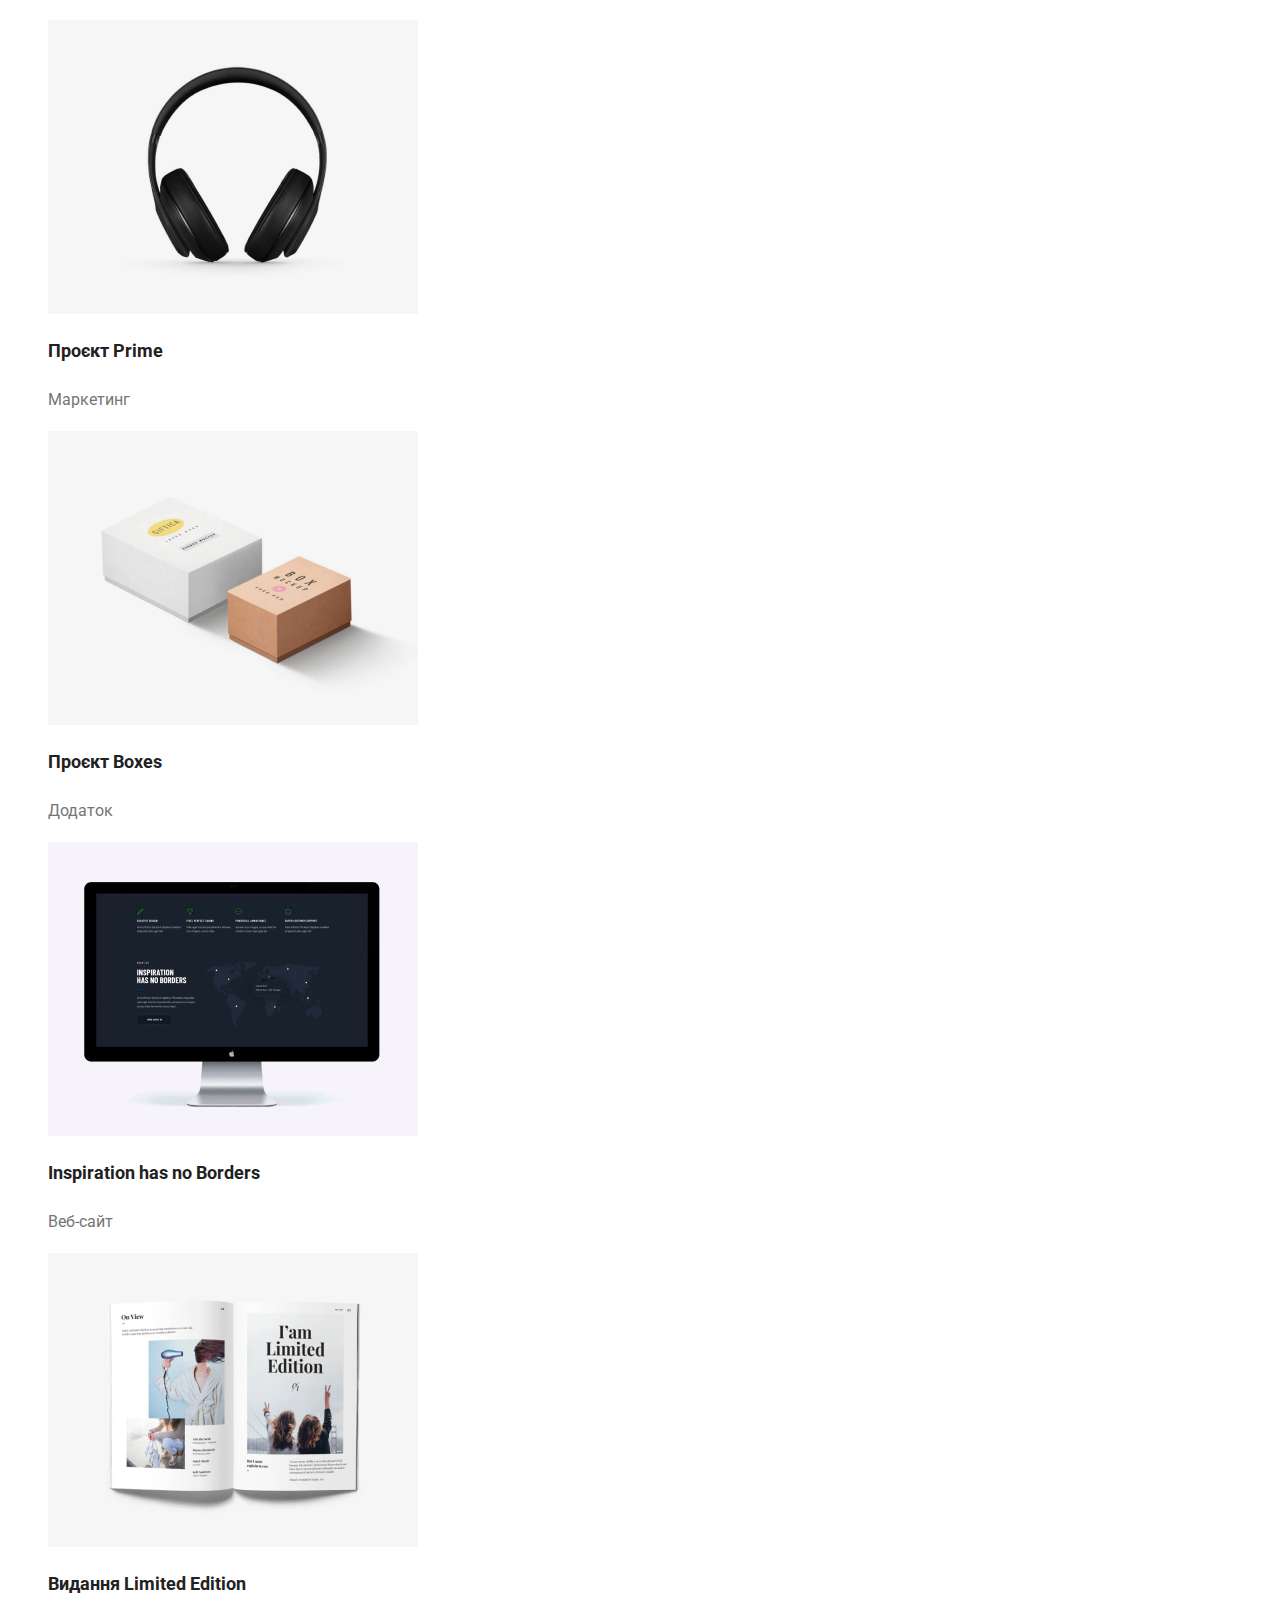
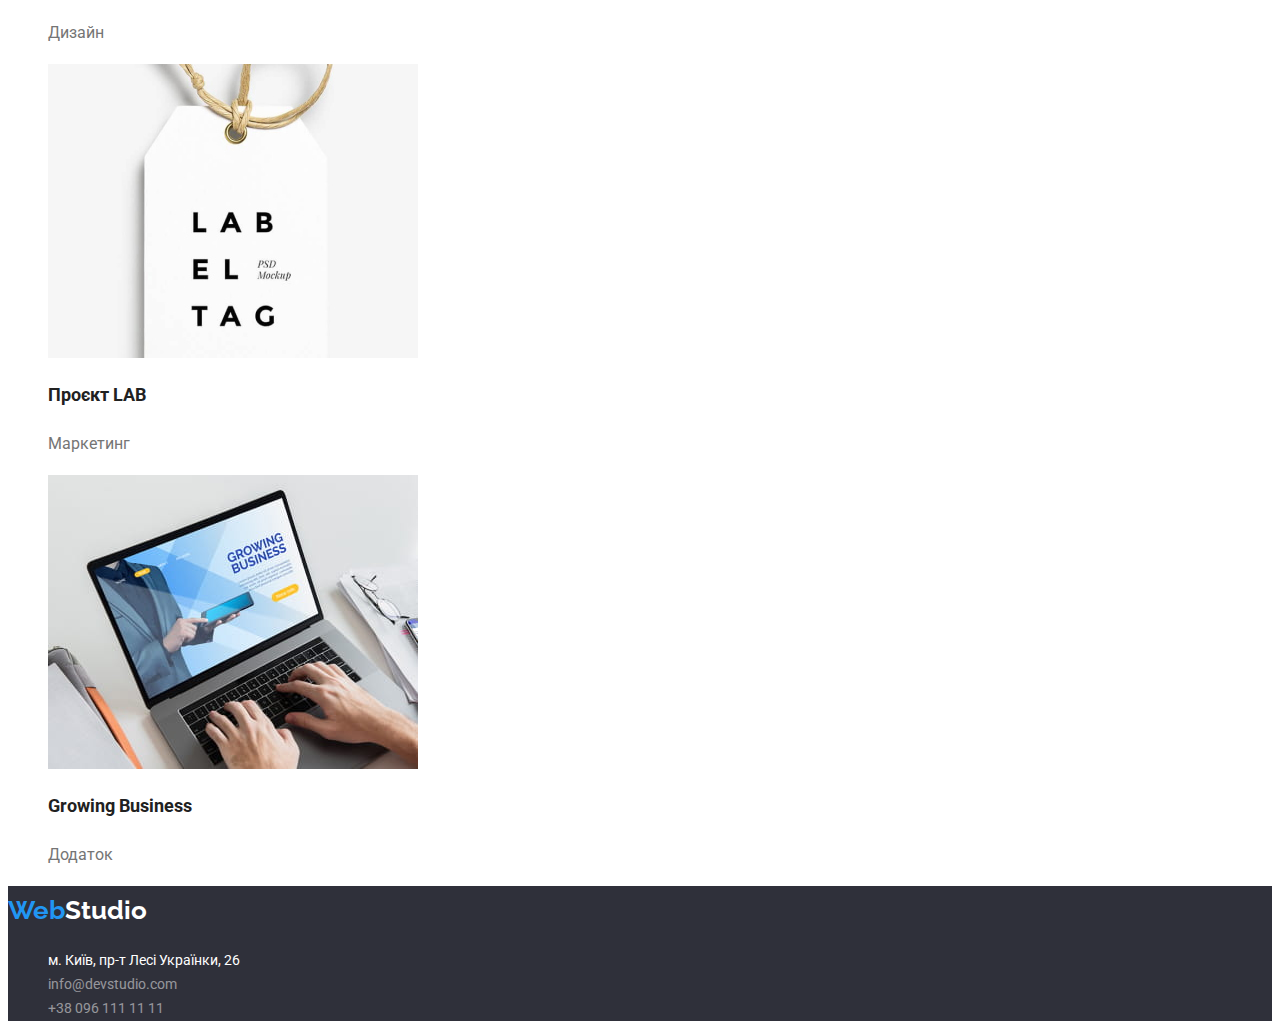
==== commit 66bcd790: "colors and fonts fixed" ====
--- a/portfolio.html
+++ b/portfolio.html
@@ -38,7 +38,7 @@
 
     <main>
       <section class="portfolio">
-        <h2 hidden>Наші проекти</h2>
+        <h1 hidden>Наші проекти</h1>
         <ul>
             <li>
                 <button class="btn" type="button">Усі</button>
@@ -63,7 +63,7 @@
                   src="images/project_1.jpg"
                   alt="Веб-сайт Технокряк"
                   width="370"/>
-                  <h3>Технокряк</h3>
+                  <h2>Технокряк</h2>
                   <p>Веб-сайт</p>
               </a>
           </li>
@@ -73,7 +73,7 @@
                   src="images/project_2.jpg"
                   alt="Дизайн постеру New Orlean vs Golden Star"
                   width="370"/>
-                  <h3>Постер New Orlean vs Golden Star</h3>
+                  <h2>Постер New Orlean vs Golden Star</h2>
                   <p>Дизайн</p>
               </a>
           </li>
@@ -83,7 +83,7 @@
                   src="images/project_3.jpg"
                   alt="Додаток ресторану Seafood, додаток"
                   width="370"/>
-                  <h3>Ресторан Seafood</h3>
+                  <h2>Ресторан Seafood</h2>
                   <p>Додаток</p>
               </a>
           </li>
@@ -93,7 +93,7 @@
                   src="images/project_4.jpg"
                   alt="Маркетинг проєкту Prime,"
                   width="370"/>
-                  <h3>Проєкт Prime</h3>
+                  <h2>Проєкт Prime</h2>
                   <p>Маркетинг</p>
               </a>
           </li>
@@ -103,7 +103,7 @@
                   src="images/project_5.jpg"
                   alt="Додаток проекту Boxes"
                   width="370"/>
-                  <h3>Проєкт Boxes</h3>
+                  <h2>Проєкт Boxes</h2>
                   <p>Додаток</p>
               </a>
           </li>
@@ -113,7 +113,7 @@
                   src="images/project_6.jpg"
                   alt="Веб-сайт Inspiration has no Borders"
                   width="370"/>
-                  <h3>Inspiration has no Borders</h3>
+                  <h2>Inspiration has no Borders</h2>
                   <p>Веб-сайт</p>
               </a>
           </li>
@@ -123,7 +123,7 @@
                   src="images/project_7.jpg"
                   alt="Дизайн видання Limited Edition"
                   width="370"/>
-                  <h3>Видання Limited Edition</h3>
+                  <h2>Видання Limited Edition</h2>
                   <p>Дизайн</p>
               </a>
           </li>
@@ -133,7 +133,7 @@
                   src="images/project_8.jpg"
                   alt="Маркетинг проeкту LAB"
                   width="370"/>
-                  <h3>Проєкт LAB</h3>
+                  <h2>Проєкт LAB</h2>
                   <p>Маркетинг</p>
               </a>
           </li>
@@ -143,7 +143,7 @@
                   src="images/project_9.jpg"
                   alt="Додаток Growing Business"
                   width="370"/>
-                  <h3>Growing Business</h3>
+                  <h2>Growing Business</h2>
                   <p>Додаток</p>
               </a>
           </li>
--- a/css/styles.css
+++ b/css/styles.css
@@ -4,6 +4,7 @@
     --grey-color:#757575;
     --blue-color:#2196F3;
     --white-color:#fff;
+    --semi-white-color: rgba(255,255,255,.5);
     --dark-background:#2F303A; 
     --light-background:#F5F4FA;
 }
@@ -57,6 +58,10 @@
     color: var(--blue-color);
 }
 
+nav a {
+    color: var(--dark-color)
+}
+
 nav a:hover,
 nav a:focus,
 .contacts a:hover,
@@ -90,7 +95,8 @@
     font-size: 14px;
 }
 
-.features h3{
+.features h3 {
+    font-size: inherit;
     line-height: 1.14;
 }
 
@@ -101,6 +107,10 @@
 /*--------- TEAM --------*/
 .team {
     background-color: var(--light-background);
+}
+
+.team h3 {
+    font-size: 16px;
 }
 
 .team p {
@@ -121,7 +131,7 @@
     background-color: var(--blue-color);
 }
 
-.portfolio h3 {
+.portfolio h2 {
     font-size: 18px;
     line-height: 2;
 }
@@ -136,14 +146,15 @@
     font-size: 14px;
 }
 
+.footer address {
+    font-style: normal;
+    line-height: 1.71;
+    color: var(--semi-white-color);
+}
+
 .footer .logo,
 .footer a[href*="https"] {
     color: var(--white-color);
 }
 
-.footer address {
-    font-style: normal;
-    line-height: 1.71;
-    color: var(--grey-color);
-}
 
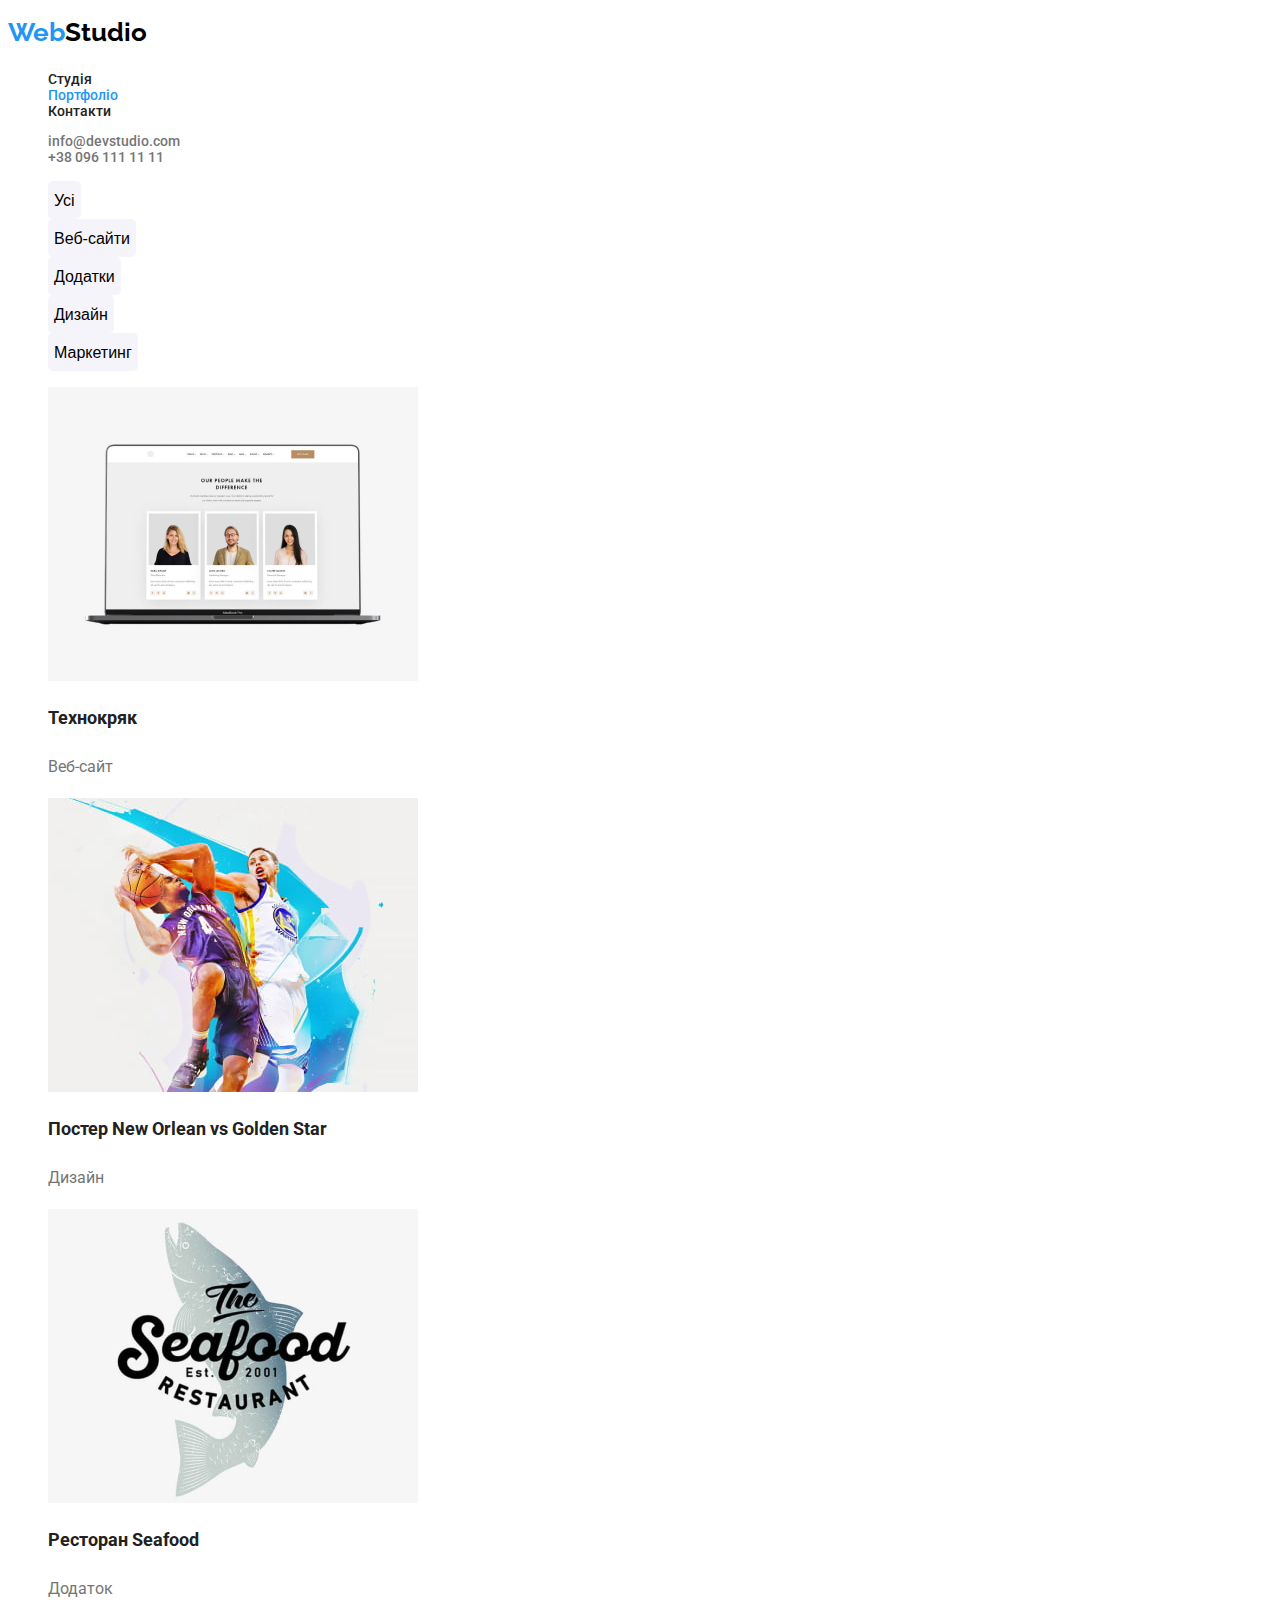
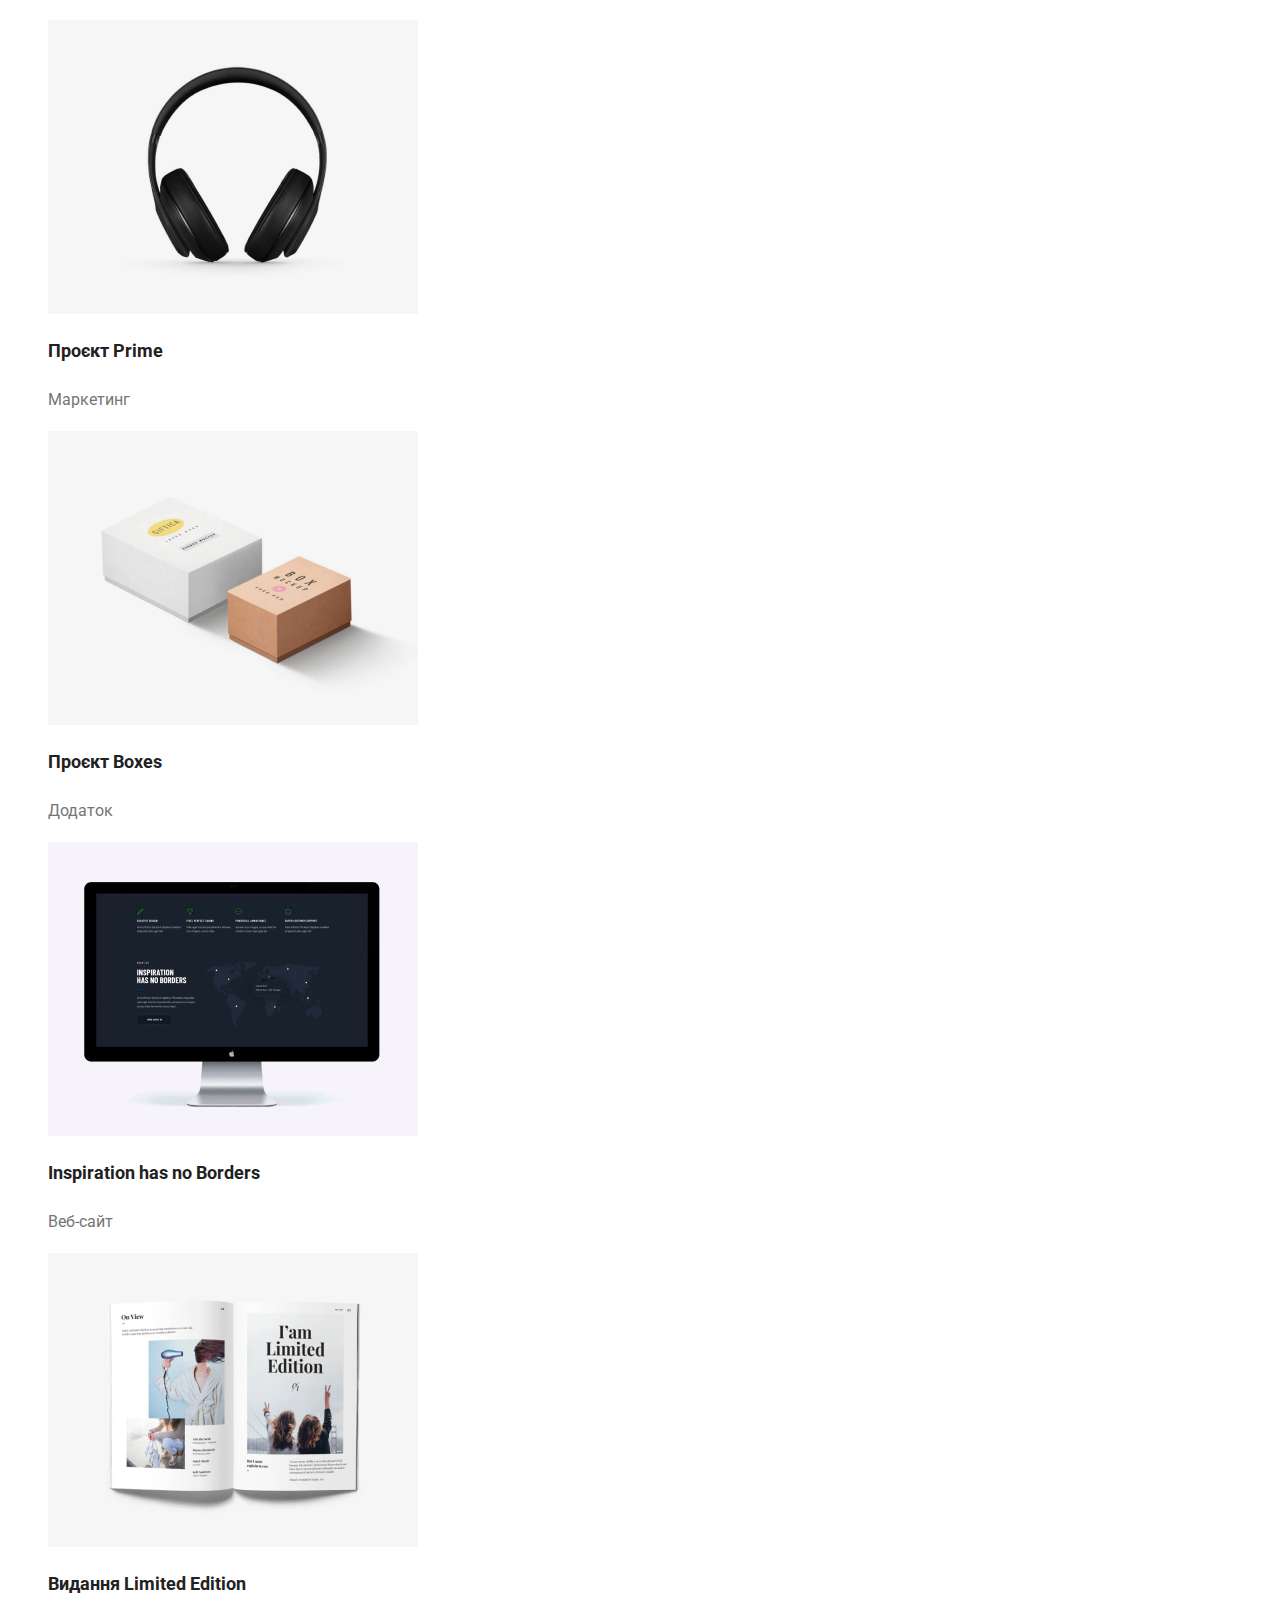
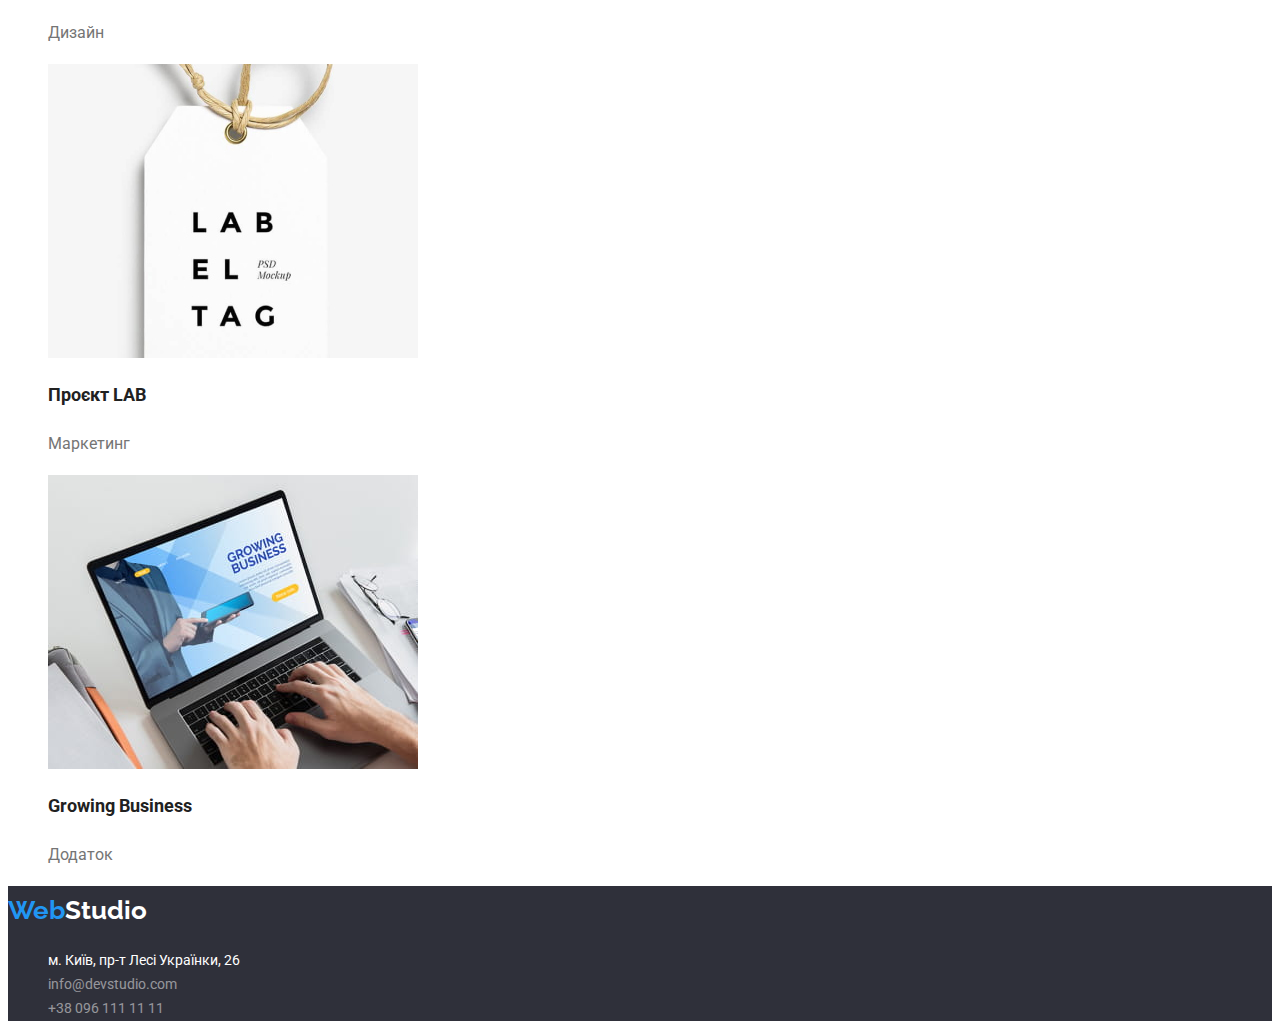
==== commit 561f7618: "current page link highlited" ====
--- a/portfolio.html
+++ b/portfolio.html
@@ -1,16 +1,19 @@
 <!DOCTYPE html>
 <html lang="uk">
-<head>
-    <meta charset="UTF-8">
-    <meta http-equiv="X-UA-Compatible" content="IE=edge">
-    <meta name="viewport" content="width=device-width, initial-scale=1.0">
-    <link rel="preconnect" href="https://fonts.googleapis.com">
-    <link rel="preconnect" href="https://fonts.gstatic.com" crossorigin>
-    <link href="https://fonts.googleapis.com/css2?family=Raleway:wght@700&family=Roboto:wght@400;500;700;900&display=swap" rel="stylesheet">
-    <link rel="stylesheet" href="css/styles.css">
+  <head>
+    <meta charset="UTF-8" />
+    <meta http-equiv="X-UA-Compatible" content="IE=edge" />
+    <meta name="viewport" content="width=device-width, initial-scale=1.0" />
+    <link rel="preconnect" href="https://fonts.googleapis.com" />
+    <link rel="preconnect" href="https://fonts.gstatic.com" crossorigin />
+    <link
+      href="https://fonts.googleapis.com/css2?family=Raleway:wght@700&family=Roboto:wght@400;500;700;900&display=swap"
+      rel="stylesheet"
+    />
+    <link rel="stylesheet" href="css/styles.css" />
     <title>Портфоліо</title>
-</head>
-<body>
+  </head>
+  <body>
     <header class="header">
       <a class="logo" href="index.html"><span>Web</span>Studio</a>
       <nav>
@@ -19,7 +22,7 @@
             <a href="index.html">Студія</a>
           </li>
           <li>
-            <a href="portfolio.html">Портфоліо</a>
+            <a class="current-page" href="portfolio.html">Портфоліо</a>
           </li>
           <li>
             <a href="#">Контакти</a>
@@ -38,114 +41,123 @@
 
     <main>
       <section class="portfolio">
-        <h1 hidden>Наші проекти</h1>
+        <h1 class="section-title" hidden>Наші проекти</h1>
         <ul>
-            <li>
-                <button class="btn" type="button">Усі</button>
-            </li>
-            <li>
-                <button class="btn" type="button">Веб-сайти</button>
-            </li>
-            <li>
-                <button class="btn" type="button">Додатки</button>
-            </li>
-            <li>
-                <button class="btn" type="button">Дизайн</button>
-            </li>
-            <li>
-                <button class="btn" type="button">Маркетинг</button>
-            </li>
+          <li>
+            <button class="btn" type="button">Усі</button>
+          </li>
+          <li>
+            <button class="btn" type="button">Веб-сайти</button>
+          </li>
+          <li>
+            <button class="btn" type="button">Додатки</button>
+          </li>
+          <li>
+            <button class="btn" type="button">Дизайн</button>
+          </li>
+          <li>
+            <button class="btn" type="button">Маркетинг</button>
+          </li>
         </ul>
         <ul>
           <li>
-              <a href="#">
-                  <img
-                  src="images/project_1.jpg"
-                  alt="Веб-сайт Технокряк"
-                  width="370"/>
-                  <h2>Технокряк</h2>
-                  <p>Веб-сайт</p>
-              </a>
+            <a href="#">
+              <img
+                src="images/project_1.jpg"
+                alt="Веб-сайт Технокряк"
+                width="370"
+              />
+              <h2>Технокряк</h2>
+              <p>Веб-сайт</p>
+            </a>
           </li>
           <li>
-              <a href="#">
-                  <img
-                  src="images/project_2.jpg"
-                  alt="Дизайн постеру New Orlean vs Golden Star"
-                  width="370"/>
-                  <h2>Постер New Orlean vs Golden Star</h2>
-                  <p>Дизайн</p>
-              </a>
+            <a href="#">
+              <img
+                src="images/project_2.jpg"
+                alt="Дизайн постеру New Orlean vs Golden Star"
+                width="370"
+              />
+              <h2>Постер New Orlean vs Golden Star</h2>
+              <p>Дизайн</p>
+            </a>
           </li>
           <li>
-              <a href="#">
-                  <img
-                  src="images/project_3.jpg"
-                  alt="Додаток ресторану Seafood, додаток"
-                  width="370"/>
-                  <h2>Ресторан Seafood</h2>
-                  <p>Додаток</p>
-              </a>
+            <a href="#">
+              <img
+                src="images/project_3.jpg"
+                alt="Додаток ресторану Seafood, додаток"
+                width="370"
+              />
+              <h2>Ресторан Seafood</h2>
+              <p>Додаток</p>
+            </a>
           </li>
           <li>
-              <a href="#">
-                  <img
-                  src="images/project_4.jpg"
-                  alt="Маркетинг проєкту Prime,"
-                  width="370"/>
-                  <h2>Проєкт Prime</h2>
-                  <p>Маркетинг</p>
-              </a>
+            <a href="#">
+              <img
+                src="images/project_4.jpg"
+                alt="Маркетинг проєкту Prime,"
+                width="370"
+              />
+              <h2>Проєкт Prime</h2>
+              <p>Маркетинг</p>
+            </a>
           </li>
           <li>
-              <a href="#">
-                  <img
-                  src="images/project_5.jpg"
-                  alt="Додаток проекту Boxes"
-                  width="370"/>
-                  <h2>Проєкт Boxes</h2>
-                  <p>Додаток</p>
-              </a>
+            <a href="#">
+              <img
+                src="images/project_5.jpg"
+                alt="Додаток проекту Boxes"
+                width="370"
+              />
+              <h2>Проєкт Boxes</h2>
+              <p>Додаток</p>
+            </a>
           </li>
           <li>
-              <a href="#">
-                  <img
-                  src="images/project_6.jpg"
-                  alt="Веб-сайт Inspiration has no Borders"
-                  width="370"/>
-                  <h2>Inspiration has no Borders</h2>
-                  <p>Веб-сайт</p>
-              </a>
+            <a href="#">
+              <img
+                src="images/project_6.jpg"
+                alt="Веб-сайт Inspiration has no Borders"
+                width="370"
+              />
+              <h2>Inspiration has no Borders</h2>
+              <p>Веб-сайт</p>
+            </a>
           </li>
           <li>
-              <a href="#">
-                  <img
-                  src="images/project_7.jpg"
-                  alt="Дизайн видання Limited Edition"
-                  width="370"/>
-                  <h2>Видання Limited Edition</h2>
-                  <p>Дизайн</p>
-              </a>
+            <a href="#">
+              <img
+                src="images/project_7.jpg"
+                alt="Дизайн видання Limited Edition"
+                width="370"
+              />
+              <h2>Видання Limited Edition</h2>
+              <p>Дизайн</p>
+            </a>
           </li>
           <li>
-              <a href="#">
-                  <img
-                  src="images/project_8.jpg"
-                  alt="Маркетинг проeкту LAB"
-                  width="370"/>
-                  <h2>Проєкт LAB</h2>
-                  <p>Маркетинг</p>
-              </a>
+            <a href="#">
+              <img
+                src="images/project_8.jpg"
+                alt="Маркетинг проeкту LAB"
+                width="370"
+              />
+              <h2>Проєкт LAB</h2>
+              <p>Маркетинг</p>
+            </a>
           </li>
           <li>
-              <a href="#">
-                  <img
-                  src="images/project_9.jpg"
-                  alt="Додаток Growing Business"
-                  width="370"/>
-                  <h2>Growing Business</h2>
-                  <p>Додаток</p>
-              </a>
+            <a href="#">
+              <img
+                src="images/project_9.jpg"
+                alt="Додаток Growing Business"
+                width="370"
+              />
+              <h2>Growing Business</h2>
+              <p>Додаток</p>
+            </a>
           </li>
         </ul>
       </section>
@@ -156,7 +168,12 @@
       <address>
         <ul class="contacts">
           <li>
-            <a href="https://goo.gl/maps/UEkXnd6F4rF67Cct9" target="_blank" rel="noopener noreferrer">м. Київ, пр-т Лесі Українки, 26</a>
+            <a
+              href="https://goo.gl/maps/UEkXnd6F4rF67Cct9"
+              target="_blank"
+              rel="noopener noreferrer"
+              >м. Київ, пр-т Лесі Українки, 26</a
+            >
           </li>
           <li>
             <a href="mailto:info@devstudio.com">info@devstudio.com</a>
@@ -168,4 +185,4 @@
       </address>
     </footer>
   </body>
-</html>+</html>
--- a/css/styles.css
+++ b/css/styles.css
@@ -23,13 +23,8 @@
     color: inherit;
 }
 
-h1,h2,h3 {
-    color: var(--dark-color);
-}
-
-section h2 {
-    font-size: 36px;
-    line-height: 1.17;
+.current-page {
+    color: var(--blue-color);
 }
 
 .btn {
@@ -37,6 +32,12 @@
     border: none;
     border-radius: 5px;
     font-size: 16px;
+}
+
+.section-title {
+    font-size: 36px;
+    line-height: 1.17;
+    color: var(--dark-color);
 }
 
 /*---------- HEADER ----------*/
@@ -77,6 +78,7 @@
 
 .solutions h1 {
     font-size: 44px;
+    font-weight: 900;
     line-height: 1.4;
     color:var(--white-color);
     text-transform: uppercase;
@@ -98,6 +100,7 @@
 .features h3 {
     font-size: inherit;
     line-height: 1.14;
+    color: var(--dark-color);
 }
 
 .features p {
@@ -111,6 +114,7 @@
 
 .team h3 {
     font-size: 16px;
+    color: var(--dark-color);
 }
 
 .team p {
@@ -134,6 +138,7 @@
 .portfolio h2 {
     font-size: 18px;
     line-height: 2;
+    color: var(--dark-color);
 }
 
 .portfolio p {
